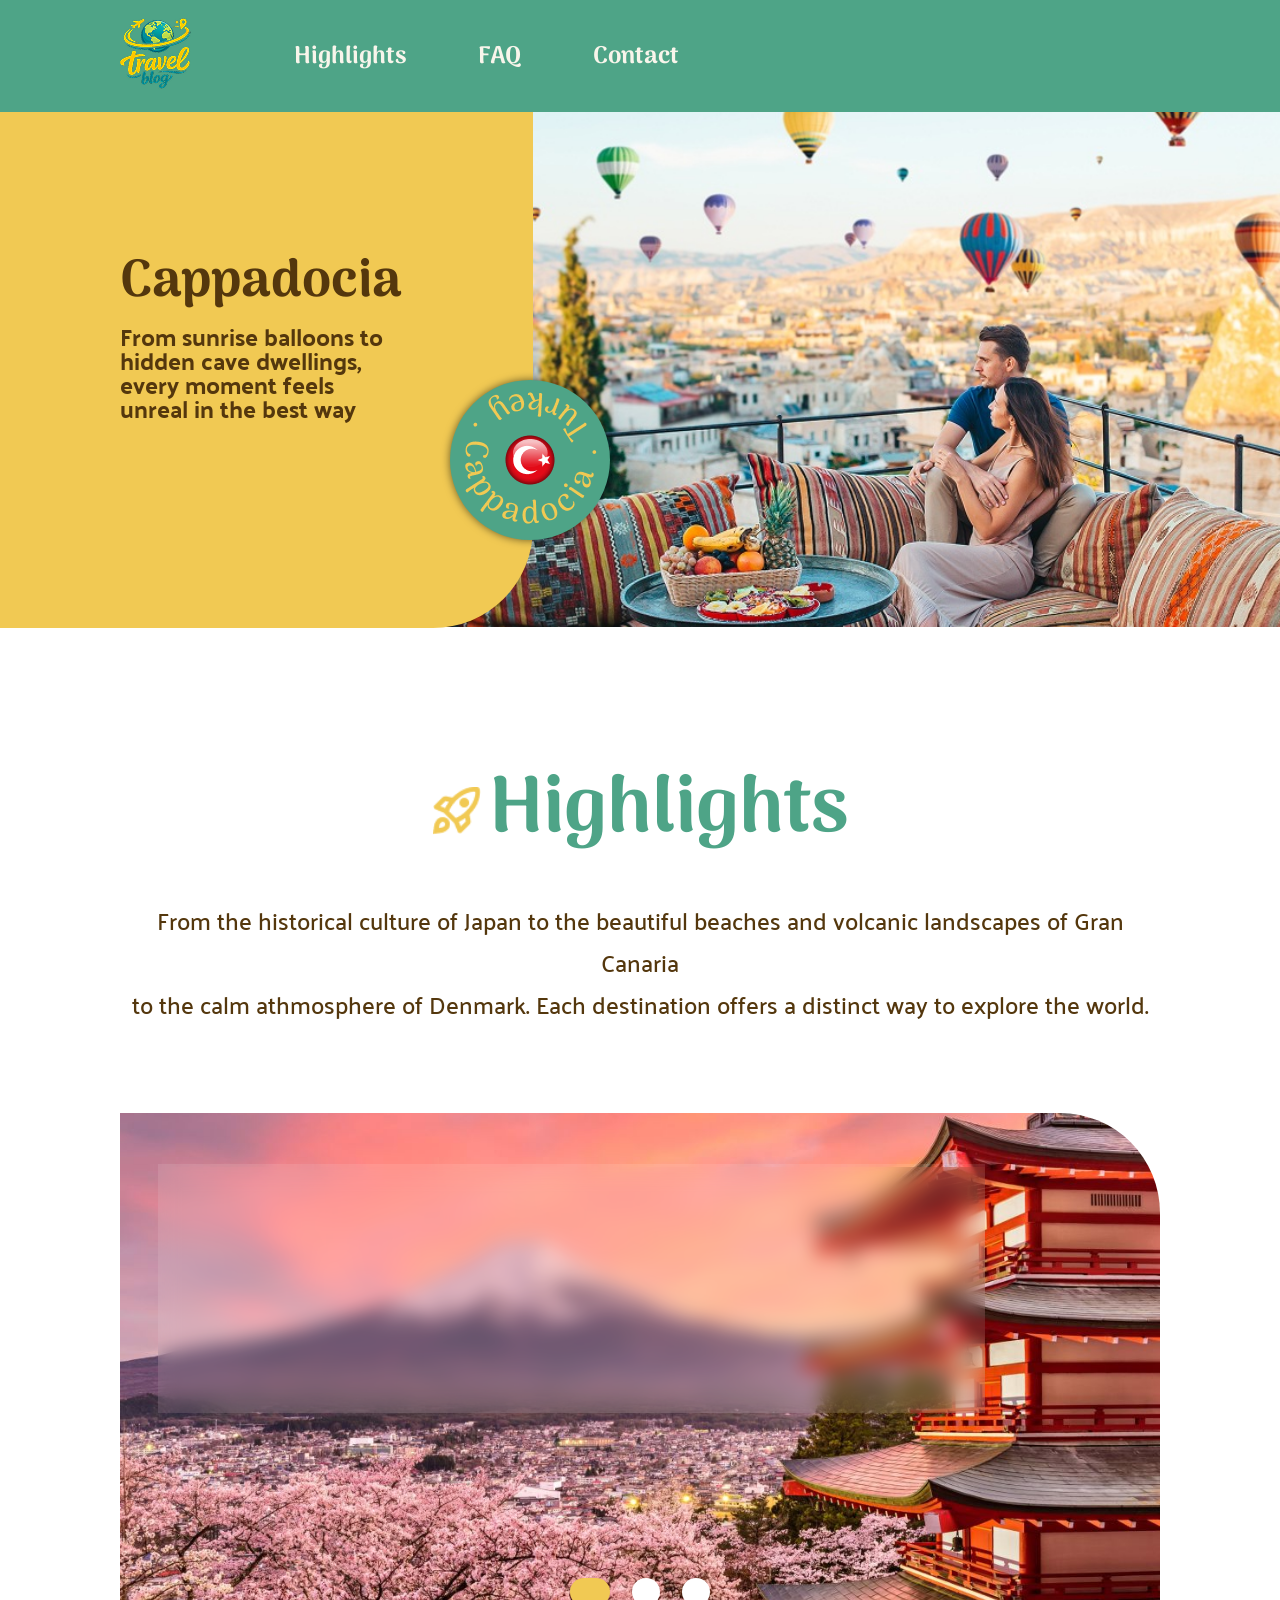
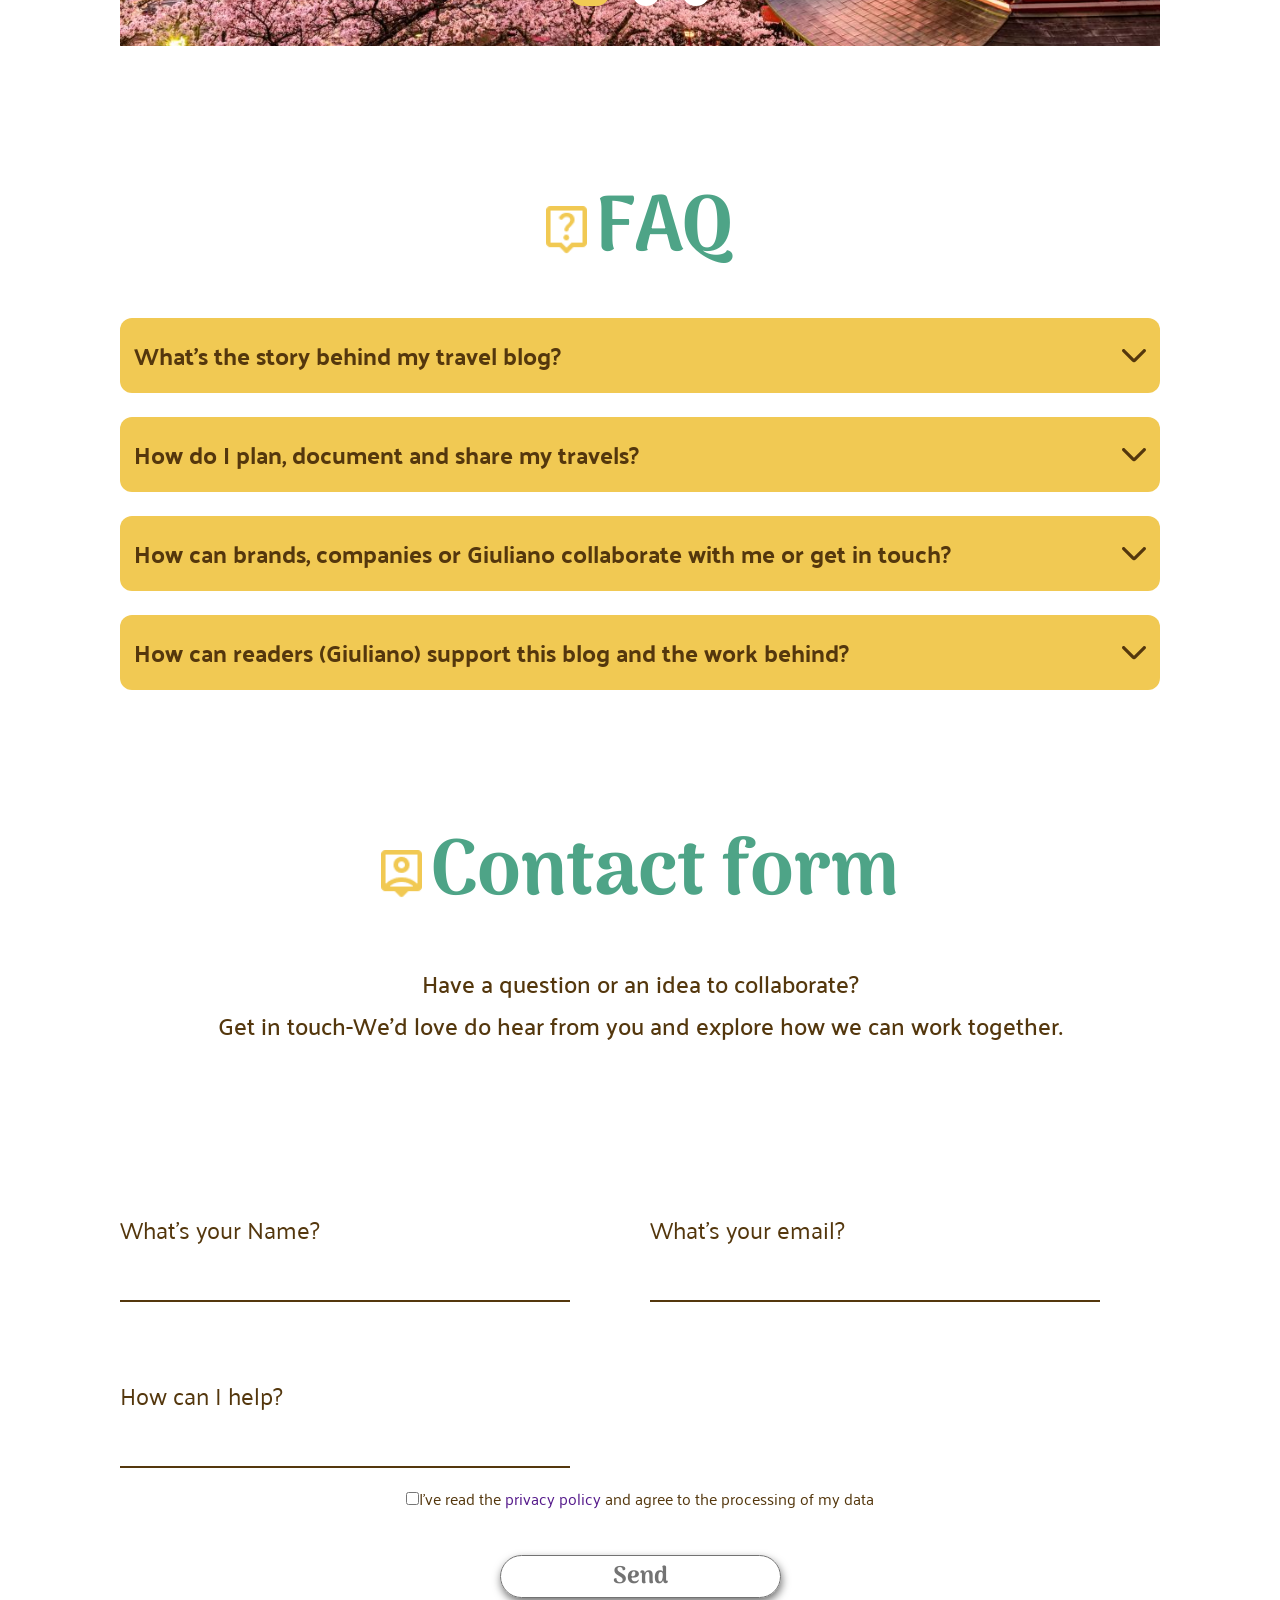
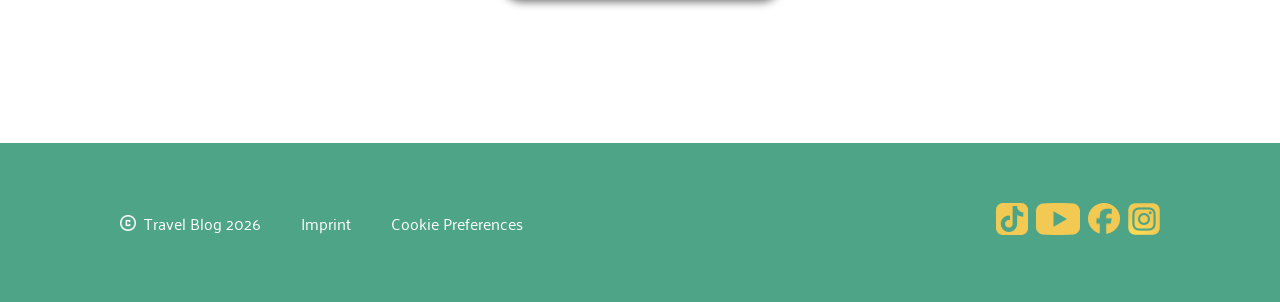
==== index.html @ ed8a59bb "own page litte fixes" ====
<!DOCTYPE html>
<html lang="en">

<head>
    <meta charset="UTF-8">
    <meta name="viewport" content="width=device-width, initial-scale=1.0">
    <title>TRAVEL BLOG</title>
    <link rel="icon" type="image/x-icon" href="./assets/icons/travel-icon.png" alt="travel blog icon">
    <link rel="stylesheet" href="style.css">
</head>

<body id="blog">
    <header>
        <div class="landing-section">
            <div class="header-section">
                <div class="header-icon">
                    <a href="./index.html" alt="link for the to the frontpage"><img src="assets/icons/travel-icon.png"
                            alt="travel blog icon"></a>
                </div>
                <div class="header-information">
                    <div class="header-text">
                        <a class="header-one" href="#highlight">Highlights</a>
                        <a class="header-two" href="#faq">FAQ</a>
                        <a class="header-three" href="#contact">Contact</a>
                    </div>
                </div>
            </div>
        </div>
    </header>

    <section class="parent-cappadocia">
        <div class="sliding-entry entry-after-animation">
        </div>
        <div>
            <div class="image-boarder">
                <img class="image-header" src="./assets/images/header-photo.jpg"
                    alt="couple in Cappodocia with balloons in the sky">
            </div>
            <div class="cappadocia-box visible-after-animation">
                <h2 class="headline-cappadocia">Cappadocia</h2>
                <div class="cappadocia-text visible-after-animation">
                    <p>From sunrise balloons to hidden cave dwellings, every moment feels unreal in
                        the best way
                    </p>

                </div>
                <div class="background-flag flag-after-animation">
                    <div class="flag visible-after-animation">
                        <img src="./assets/icons/Flag_orb_Turkey 2.png">
                        <div class="flagtext visible-after-animation">
                            <img src="./assets/icons/Cappadocia . Turkey ..png">
                        </div>
                    </div>
                </div>
            </div>
        </div>


        </div>
    </section>





    <main id="highlight">
        <div class="highlight-section">
            <div class="highlight-header">
                <img src="assets/icons/rocket.png" alt="rocket-icon">
                <h2>Highlights</h2>
            </div>

            <div class="hightlight-text">
                From the historical culture of Japan to the beautiful beaches and volcanic landscapes
                of Gran Canaria <br> to the calm athmosphere of Denmark. Each destination offers a distinct
                way to explore the world.
            </div>
        </div>
        <div class="slider">
            <section class="slider_a">
                <input type="radio" name="slider" value="one" checked>
                <input type="radio" name="slider" value="two">
                <input type="radio" name="slider" value="three">

                <div class="slider_a_wrapper">
                    <a href="./japan.html">
                        <img class="element_one" src="assets/images/japan-fuji.jpg" alt="">
                        <span class="slider-text">
                            <h3>Japan: <br> Culture, Architecture, Nature, Food</h3>
                            <p>The land of the rising sun. Visit old cities like Kyoto, experience <br>
                                the beautiful nature of Hokkaido, enjoy the tasty food and rest at <br>
                                some islands with breathtaking beaches.</p>
                        </span>
                    </a>
                    <a href="./canaria.html">
                        <img class="element_two" src="./assets/images/canaria-landscape.jpg" alt="">
                        <span class="slider-text">
                            <h3>Gran Canaria: <br> Beaches, Volcanic Landspaces, Nature, Sun</h3>
                            <p>The island of eternal spring. Explore the golden dunes of Maspalomas, discover <br>
                                the dramatic volcanic landscapes of the interior, enjoy the mild year round <br>
                                climate and relax on stunning beaches with crystal clear water</p>
                        </span>
                    </a>
                    <a href="./denmark.html">
                        <img class="element_three" src="assets/images/japan-kyoto.jpg" alt="">
                        <span class="slider-text">
                            <h3>Denmark: <br> Calm, Design, Coastline, History</h3>
                            <p>Scandinavia's relaxed atmosphere. Stroll through the colorful streets of Copenhagen, <br>
                                discover charming castles and fishing villages, enjoy the vast coastline with gentle
                                dunes <br>
                                and let yourself be captivated by Scandinavian design and the "hygge" way of life.</p>
                        </span>
                    </a>
                </div>
            </section>
        </div>

    </main>


    <main id="faq">
        <div class="faq-section">
            <div class="faq-header"><img src="assets/icons/questionmark.png" alt="question mark icon">
                <h2>FAQ</h2>
            </div>
            <div class="faq-text">
                <input type="checkbox" id="faq-one">
                <label for="faq-one" class="faq-question">
                    <p>What's the story behind my travel blog?</p>
                    <img src="assets/icons/arrow_forward_ios.svg" alt="arrow down" width="24" height="24">
                </label>
                <div class="faq-hidden">
                    <p>My travel blog was born from a passion for discovering new places, cultures, and experiences
                        around the world. From the vibrant streets of Tokyo and Osaka to breathtaking natural
                        landscapes, every journey has a story worth sharing. I created this blog to capture those
                        moments, inspire others to explore, and show what makes each destination unique. Come along on
                        my adventures and discover the world through my eyes.</p>
                </div>
            </div>
            <div class="faq-text">
                <input type="checkbox" id="faq-two">
                <label for="faq-two" class="faq-question">
                    <p>How do I plan, document and share my travels?</p>
                    <img src="assets/icons/arrow_forward_ios.svg" alt="arrow down" width="24" height="24">
                </label>
                <div class="faq-hidden">
                    <p>I plan my travels by researching destinations, discovering unique places, and creating a flexible
                        itinerary that leaves room for spontaneous adventures. Along the way, I document my experiences
                        through photos, videos, and personal stories that capture the atmosphere of each place. I focus
                        on the moments that make each journey special, from local culture and food to unforgettable
                        adventures. I then share these experiences on my blog to inspire others and help them plan their
                        own travels.</p>
                </div>
            </div>
            <div class="faq-text">
                <input type="checkbox" id="faq-three">
                <label for="faq-three" class="faq-question">
                    <p>How can brands, companies or Giuliano collaborate with me or get in touch?</p>
                    <img src="assets/icons/arrow_forward_ios.svg" alt="arrow down" width="24" height="24">
                </label>
                <div class="faq-hidden">
                    <p>Brands and companies can get in touch with me for collaborations, travel projects, content
                        creation, or other creative opportunities. I’m always open to working with people and businesses
                        that share my passion for travel and discovering new places. Whether it’s a partnership,
                        destination feature, or creative project, I’m happy to explore new ideas together. And of
                        course, Giuliano is always welcome to reach out too!</p>
                </div>
            </div>
            <div class="faq-text">
                <input type="checkbox" id="faq-four">
                <label for="faq-four" class="faq-question">
                    <p>How can readers (Giuliano) support this blog and the work behind?</p>
                    <img src="assets/icons/arrow_forward_ios.svg" alt="arrow down" width="24" height="24">
                </label>
                <div class="faq-hidden">
                    <p>Readers can support the blog simply by following my journeys, sharing my stories, and spreading
                        the word to others who love to travel. Every visit, comment, and interaction helps motivate me
                        to keep exploring and creating new content. If you enjoy what I share, you can also support me
                        by recommending the blog to friends and family. And Giuliano can support the blog by liking it —
                        preferably for the content, not the spelling!</p>
                </div>
            </div>
        </div>
    </main>


    <main class="contact-form" id="contact">
        <div class="highlight-section">
            <div class="highlight-header">
                <img src="assets/icons/person.png" alt="person-icon">
                <h2>Contact form</h2>
            </div>

            <div class="hightlight-text">
                Have a question or an idea to collaborate? <br> Get in touch-We'd love do hear from you and explore how
                we can work together.
            </div>

        </div>
        <div class="contacts">
            <form action="/action_page.php">
                <box class="question-box">
                    <div class="question-first">
                        <div>
                            <p class="contact-question" for="fname">What's your Name?</p>
                            <input class="writing" id="subject" name="subject" placeholder="">
                            </input>
                        </div>
                        <div>
                            <p class="contact-question" for="email">What's your email?</p>
                            <input class="writing" id="subject" name="subject" placeholder="">
                            </input>
                        </div>
                    </div>

                    <div>
                        <p class="contact-question" for="question">How can I help?</p>
                        <input class="writing2" id="subject" name="subject" placeholder="">
                        </input>
                    </div>

                    <div class="privacy">
                        <input type="checkbox">
                        <span class="checkmark"></span>
                        <p>I've read the <a href=""> privacy policy </a> and agree to the processing of my
                            data</p>
                    </div>
                </box>

                <div class="privacy">
                    <input class="send" type="send" disabled="Send" value="Send">
                </div>
            </form>
        </div>
    </main>

    <footer class="footer">
        <div class="footer-container">
            <div class="footer-left">
                <div class="copyright">
                    <img src="./assets/icons/copyright.png" alt="Copyright">
                    <p>Travel Blog 2026</p>
                </div>

                <div>
                    <a href="#">Imprint</a>
                    <a href="#">Cookie Preferences</a>
                </div>
            </div>

            <div class="footer-right">
                <a href="https://www.tiktok.com/" target="_blank">
                    <img src="./assets/icons/tiktok.png" alt="TikTok">
                </a>
                <a href="https://www.youtube.com/" target="_blank">
                    <img src="./assets/icons/youtube.png" alt="Youtube">
                </a>

                <a href="https://www.facebook.com/" target="_blank">
                    <img src="./assets/icons/facebook.png" alt="Facebook">
                </a>
                <a href="https://www.instagram.com/" target="_blank">
                    <img src="./assets/icons/instagram.png" alt="Instagram">
                </a>

            </div>
        </div>
    </footer>
</body>

<div class="phone-footer">
    <div class="phone-footer-img">
        <a href="./japan.html"><img src="assets/icons/home-green.png" alt="home icon"></a>
        <img src="assets/icons/rocket-green.png" alt="rocket icon">
        <img src="assets/icons/help-green.png" alt="help icon">
        <img src="assets/icons/person-green.png" alt="person icon">
    </div>
</div>

</html>
---- style.css ----
@font-face {
    font-display: swap;
    /* Check https://developer.mozilla.org/en-US/docs/Web/CSS/@font-face/font-display for other options. */
    font-family: 'Arima';
    font-style: normal;
    font-weight: 700;
    src: url('./assets/fonts/arima-v7-latin-700.woff2') format('woff2');
    /* Chrome 36+, Opera 23+, Firefox 39+, Safari 12+, iOS 10+ */
}

@font-face {
    font-display: swap;
    /* Check https://developer.mozilla.org/en-US/docs/Web/CSS/@font-face/font-display for other options. */
    font-family: 'Palanquin';
    font-style: normal;
    font-weight: 500;
    src: url('./assets/fonts/palanquin-v17-latin-500.woff2') format('woff2');
    /* Chrome 36+, Opera 23+, Firefox 39+, Safari 12+, iOS 10+ */
}

@font-face {
    font-display: swap;
    /* Check https://developer.mozilla.org/en-US/docs/Web/CSS/@font-face/font-display for other options. */
    font-family: 'Palanquin Dark';
    font-style: normal;
    font-weight: 600;
    src: url('./assets/fonts/palanquin-dark-v17-latin-600.woff2') format('woff2');
    /* Chrome 36+, Opera 23+, Firefox 39+, Safari 12+, iOS 10+ */
}

/* palanquin-700 - latin */
@font-face {
    font-display: swap;
    /* Check https://developer.mozilla.org/en-US/docs/Web/CSS/@font-face/font-display for other options. */
    font-family: 'Palanquin';
    font-style: normal;
    font-weight: 700;
    src: url('./assets/fonts/palanquin-v17-latin-700.woff2') format('woff2');
    /* Chrome 36+, Opera 23+, Firefox 39+, Safari 12+, iOS 10+ */
}

/* palanquin-regular - latin */
@font-face {
    font-display: swap;
    /* Check https://developer.mozilla.org/en-US/docs/Web/CSS/@font-face/font-display for other options. */
    font-family: 'Palanquin';
    font-style: normal;
    font-weight: 400;
    src: url('./assets/fonts/palanquin-v17-latin-regular.woff2') format('woff2');
    /* Chrome 36+, Opera 23+, Firefox 39+, Safari 12+, iOS 10+ */
}

* {
    margin: 0;
    box-sizing: border-box;
    scroll-behavior: smooth;
    text-decoration: none;
}

html {
    font-size: 16px;
}

.header-section {
    height: 112px;
    padding-left: 120px;
    padding-right: 120px;
    display: flex;
    align-items: center;
    background-color: #4EA487;
    gap: 102px;
}

.header-icon {
    width: 72px;
}

.header-text {
    display: flex;
    gap: 72px
}

.header-text>a {
    color: #F8F5EB;
    font-size: 1.5rem;
    font-family: 'Arima';
    font-style: normal;
    font-weight: 700;
    position: relative;
}

.header-one::after {
    content: url(assets/icons/higlight-underline.png);
    position: absolute;
    bottom: -11px;
    left: 52%;
    transform: translateX(-50%);
    opacity: 0;
    transition: opacity 0.3s ease
}

.header-text .header-one:hover::after {
    opacity: 1;
}

.header-two::after {
    content: url(assets/icons/faq-underline.png);
    position: absolute;
    bottom: -8px;
    left: 54%;
    transform: translateX(-50%);
    opacity: 0;
    transition: opacity 0.3s ease
}

.header-two:hover::after {
    opacity: 1;
}

.header-three::after {
    content: url(assets/icons/contact-underline.png);
    position: absolute;
    bottom: -8px;
    left: 48%;
    transform: translateX(-50%);
    opacity: 0;
    transition: opacity 0.3s ease;
}

.header-three:hover::after {
    opacity: 1;
}

.header-text a:visited {
    color: #F1C953;
}

.parent-cappadocia {
    background-color: #F1C953;
    display: flex;
    width: 100%;
    height: 515px;


}

.image-boarder {
    width: 1440px;
    height: 515px;
    border-bottom-right-radius: 100px;
    z-index: 1;
    overflow: hidden;
}

.image-boarder img {
    width: 100%;
    height: 100%;
    object-fit: cover;
    transform: scale(1);
    animation: header-zoom 5s ease-out forwards;
    animation-delay: 2.5s;
}

@keyframes header-zoom {
    0% {
        transform: scale(1)
    }

    100% {
        transform: scale(1.15)
    }
}

.slide-cappadocia {
    max-width: 1440px;
    position: absolute;
}


.cappadocia-box {
    display: flex;
    flex-direction: column;
    padding-top: 120px;
    padding-left: 120px;
    width: 400px;
    height: 900px;
    z-index: 4;
    opacity: 0;
}

.cappadocia-box {
    position: absolute;
    animation-name: cappadocia-animation;
    animation-duration: 4s;
    animation-delay: 0s;
}

@keyframes cappadocia-animation {
    0% {
        opacity: 0;
    }

    100% {
        opacity: 1;
    }

    0% {
        left: 570px;
        top: 500px;
    }

    50% {
        left: 570px;
        top: 120px;
    }

    100% {
        left: 0px;
        top: 120px;
    }
}

.background-flag {
    Display: flex;
    justify-content: center;
    height: 160px;
    width: 160px;
    background-color: #4EA487;
    border-radius: 50%;
    box-shadow: 0px 0px 8px #0000008e;
    z-index: 3;
}

.background-flag {
    position: absolute;
    animation-name: background-flag;
    animation-duration: 7s;
    animation-delay: 0s;
}

.flag {
    display: flex;
    align-items: center;
    justify-content: center;
}

.flagtext {
    position: absolute;
    animation: rotation 8s linear infinite forwards;
}

@keyframes background-flag {
    0% {
        opacity: 0;
    }

    40% {
        opacity: 0;
    }

    50% {
        opacity: 0;
    }

    60% {
        opacity: 0;
    }



    100% {
        opacity: 1;
    }

    0% {
        left: 450px;
        top: 700px;
    }

    60% {
        left: 450px;
        top: 700px;
    }

    100% {
        left: 450px;
        top: 260px;
    }
}

@keyframes rotation {
    from {
        transform: rotate(0deg);
    }

    to {
        transform: rotate(360deg);
    }
}

.visible-after-animation {
    animation-fill-mode: forwards;
}

.flag-after-animation {
    animation-fill-mode: forwards;
}

.headline-cappadocia {
    width: 100%;
    font-family: 'Arima';
    font-size: 3.25rem;
    font-style: normal;
    font-weight: 700;
    color: #54370D;

}

.cappadocia-text {
    font-family: 'Palanquin';
    width: 100%;
    line-height: 100%;
    font-size: 1.5rem;
    font-style: normal;
    font-weight: 700;
    color: #54370D;
    animation-delay: 2.5s;
    opacity: 0;
}

.cappadocia-text {
    animation-name: cappadocia-fade;
    animation-duration: 1s;
    animation-delay: 2s;
}

@keyframes cappadocia-fade {
    0% {
        opacity: 0;
    }

    100% {
        opacity: 1;
    }

    0% {
        left: 570px;
        top: 500px;
    }

    50% {
        left: 570px;
        top: 120px;
    }

    100% {
        left: 0px;
        top: 120px;
    }
}

.sliding-entry {
    display: flex;
    flex-direction: column;
    position: absolute;
    height: 516px;
    width: 533px;
    border-bottom-right-radius: 100px;
    background-color: #F1C953;
    animation-name: entry-animation;
    animation-duration: 8s;
    animation-delay: 2s;
    z-index: 2;
}

.entry-after-animation {
    animation-fill-mode: forwards;
}

.highlight-section {
    display: flex;
    justify-content: center;
    padding-left: 120px;
    padding-right: 120px;
    flex-direction: column;
    gap: 24px;
    padding-top: 120px;
}

.highlight-header {
    display: flex;
    align-items: center;
    justify-content: center;
    gap: 8px;
    font-size: 3.25rem;
}

.highlight-header>img {
    height: 48px;
}

.highlight-header>h2 {
    font-family: 'Arima';
    font-style: normal;
    font-weight: 700;
    color: #4EA487;
}

.hightlight-text {
    text-align: center;
    font-family: 'Palanquin';
    font-style: normal;
    font-weight: 500;
    color: #54370D;
    font-size: 1.5rem;
    padding-bottom: 88px;
}

.slider {
    display: flex;
    justify-content: center;
    padding-left: 120px;
    padding-right: 120px;
}

.slider_a {
    position: relative;
    width: 100%;
    height: 533px;
    display: flex;
    justify-content: center;
    align-items: flex-end;
    overflow: hidden;
    gap: 22px;
    border-top-right-radius: 100px;
}


.slider_a input {
    z-index: 2;
    position: relative;
    bottom: 40px;
}

.slider_a input[type="radio"] {
    appearance: none;
    width: 28px;
    height: 28px;
    border-radius: 50%;
    background: #fff;
    cursor: pointer;
}

.slider_a input[type="radio"]:checked {
    background: #F1C953;
    border-color: #F1C953;
    width: 40px;
    height: 28px;
    border-radius: 20px;
}

.slider_a_wrapper {
    z-index: 1;
    width: 300%;
    height: 100%;
    position: absolute;
    display: flex;
    transition: all 0.5s ease-in-out;
}

.slider_a_wrapper>a {
    display: block;
    width: calc(100% / 3);
    height: 100%;
    position: relative;
}

.slider_a_wrapper>a>img {
    width: 100%;
    height: 100%;
    object-fit: cover;
}

.slider_a input[value="one"]:checked~.slider_a_wrapper {
    transform: translate(calc(100%/3));
}

.slider_a input[value="two"]:checked~.slider_a_wrapper {
    transform: translate(0);
}

.slider_a input[value="three"]:checked~.slider_a_wrapper {
    transform: translate(calc(-100%/3));
}

.slider-text {
    background: #FFFFFF1A;
    backdrop-filter: blur(10px);
    position: absolute;
    top: 54px;
    left: 38px;
    border-left: 1px solid #fff;
    border-right: 1px solid #fff;

}

.slider-text>h3 {
    font-size: 3rem;
    line-height: 1.1;
    color: #fff;
    padding-top: 16px;
    padding-left: 24px;
    padding-right: 24px;
    font-family: 'Palanquin Dark';
    font-style: normal;
    font-weight: 600;
}

.slider-text>p {
    font-size: 1.75rem;
    line-height: 1.1;
    color: #fff;
    padding-left: 24px;
    padding-right: 24px;
    padding-top: 16px;
    padding-bottom: 16px;
    font-family: 'Palanquin';
    font-style: normal;
    font-weight: 400;
}

.faq-section {
    display: flex;
    justify-content: center;
    padding-left: 120px;
    padding-right: 120px;
    flex-direction: column;
    gap: 24px;
    padding-top: 120px;
    width: 100%;
}

.faq-header {
    display: flex;
    align-items: center;
    justify-content: center;
    gap: 8px;
    font-size: 3.25rem;
}

.faq-header>img {
    height: 48px;
}

.faq-header>h2 {
    font-family: 'Arima';
    font-style: normal;
    font-weight: 700;
    color: #4EA487;
}

.faq-text {
    padding: 16px 14px;
    color: #54370D;
    font-size: 1.5rem;
    font-family: 'Palanquin';
    font-style: normal;
    font-weight: 700;
    background-color: #F1C953;
    border-radius: 12px;
}

.faq-question {
    display: flex;
    justify-content: space-between;
    align-items: center;
    width: 100%;
    color: #54370D;
}

.faq-question img {
    transition: transform 0.3s ease;
}

.faq-text input[type="checkbox"] {
    display: none;
}

.faq-text input:checked+label img {
    transform: rotate(180deg);
    transition: transform 0.3s ease;
}

.faq-hidden {
    max-height: 0;
    overflow: hidden;
    transition: max-height 0.4s ease;
    background-color: #fff;
    border-radius: 8px;
    font-family: 'Palanquin';
    font-style: normal;
    font-weight: 500;
    font-size: 1rem;
}

.faq-hidden p {
    padding: 4px 10px;
}

.faq-text input:checked~.faq-hidden {
    max-height: 400px;
}

.question-box {
    max-width: 1440px;
    padding-left: 120px;
    padding-right: 120px;
    margin: auto;
}

.contact-question {
    display: flex;
    align-items: center;
    justify-content: left;
    font-family: 'Palanquin';
    font-size: 1.5rem;
    color: #54370D;
    padding-top: 56px;
    width: 530px;
}

.writing {

    width: 450px;
    padding: 1px;
    border: 2px #54370D;
    border-bottom-style: solid;
    box-sizing: border-box;
    margin-top: 6px;
    margin-bottom: 16px;
    resize: vertical;
    font-family: "Palanquin";
    font-size: 1.5rem;
    color: #4EA487;
    max-width: 530px;

}

.writing2 {

    width: 450px;
    padding: 1px;
    border: 2px #54370D;
    border-bottom-style: solid;
    box-sizing: border-box;
    margin-top: 6px;
    margin-bottom: 16px;
    resize: vertical;
    font-family: "Palanquin";
    font-size: 1.5rem;
    color: #4EA487;
    max-width: 1100px;

}

.question-first {
    display: flex;
    align-items: center;
    justify-content: space-between;
    width: 100%;

}

.privacy {
    display: flex;
    align-items: center;
    justify-content: center;
    font-family: "Palanquin";
    color: #54370D;
    padding-bottom: 25px;
}

.send {
    display: flex;
    align-items: center;
    justify-content: center;
    background-color: #04aa6d00;
    color: #737373;
    display: inline-block;
    padding: 1px;
    text-align: center;
    font-family: "Arima";
    font-style: bold;
    font-size: 1.5rem;
    border: 1px;
    border-style: solid;
    border-radius: 40px;
    border-color: #737373;
    cursor: pointer;
    box-shadow: 1px 4px 8px #737373;
    transition: background-color 0.75s;
}

.send:hover {
    background-color: #4EA487;
    color: #F1C953;
    text-shadow: 2px 4px 8px #0000008e;
    box-shadow: 1px 4px 8px #737373;
}

.contacts {
    display: flex;
    flex-direction: column;
    width: 100%;
    border-radius: 5px;
    padding: 0px 120px 120px 120px;
}

.footer {
    background-color: #4EA487;
    padding: 60px 0px;
    margin-top: auto;
    font-family: 'Palanquin';
    font-weight: 400;
}

.footer-container {
    width: 100%;
    padding-left: 120px;
    padding-right: 120px;
    display: flex;
    justify-content: space-between;
    align-items: center;
}

.footer p {
    color: #FFFFFF;
}

.footer a {
    color: #FFFFFF;
    font-family: 'Palanquin';
    font-weight: 400;

}

.footer-left {
    display: flex;
    align-items: center;
    gap: 40px;
}

.copyright {
    display: flex;
    align-items: center;
    gap: 8px;
}

.copyright img {
    width: 16px;
    height: 16px;
}

.copyright p {
    margin: 0;

}

.footer-left p {
    margin: 0;

}

.footer-left>div:last-child {
    display: flex;
    gap: 40px;
}

.footer-right {
    display: flex;
    align-items: center;
    gap: 8px;
}

.footer-right img {
    width: 32px;
    height: 32px;
}

.footer-right img[alt="Youtube"] {
    width: 44px;
}

.phone-footer {
    background-color: #F1C953;
    display: flex;
    justify-content: center;
    height: 88px;
    width: 100%;
    display: none;
}

.phone-footer-img {
    display: flex;
    align-items: center;
    justify-content: center;
    justify-content: space-evenly;
    width: 100%;
}

.phone-footer-img img {
    height: 40px;
    width: 40px;
}


@media screen and (min-width: 320px) and (max-width:767px) {

    .phone-footer {
        display: flex;
        position: fixed;
        left: 0;
        bottom: 0;
        z-index: 1000;
        height: 88px;
    }
}
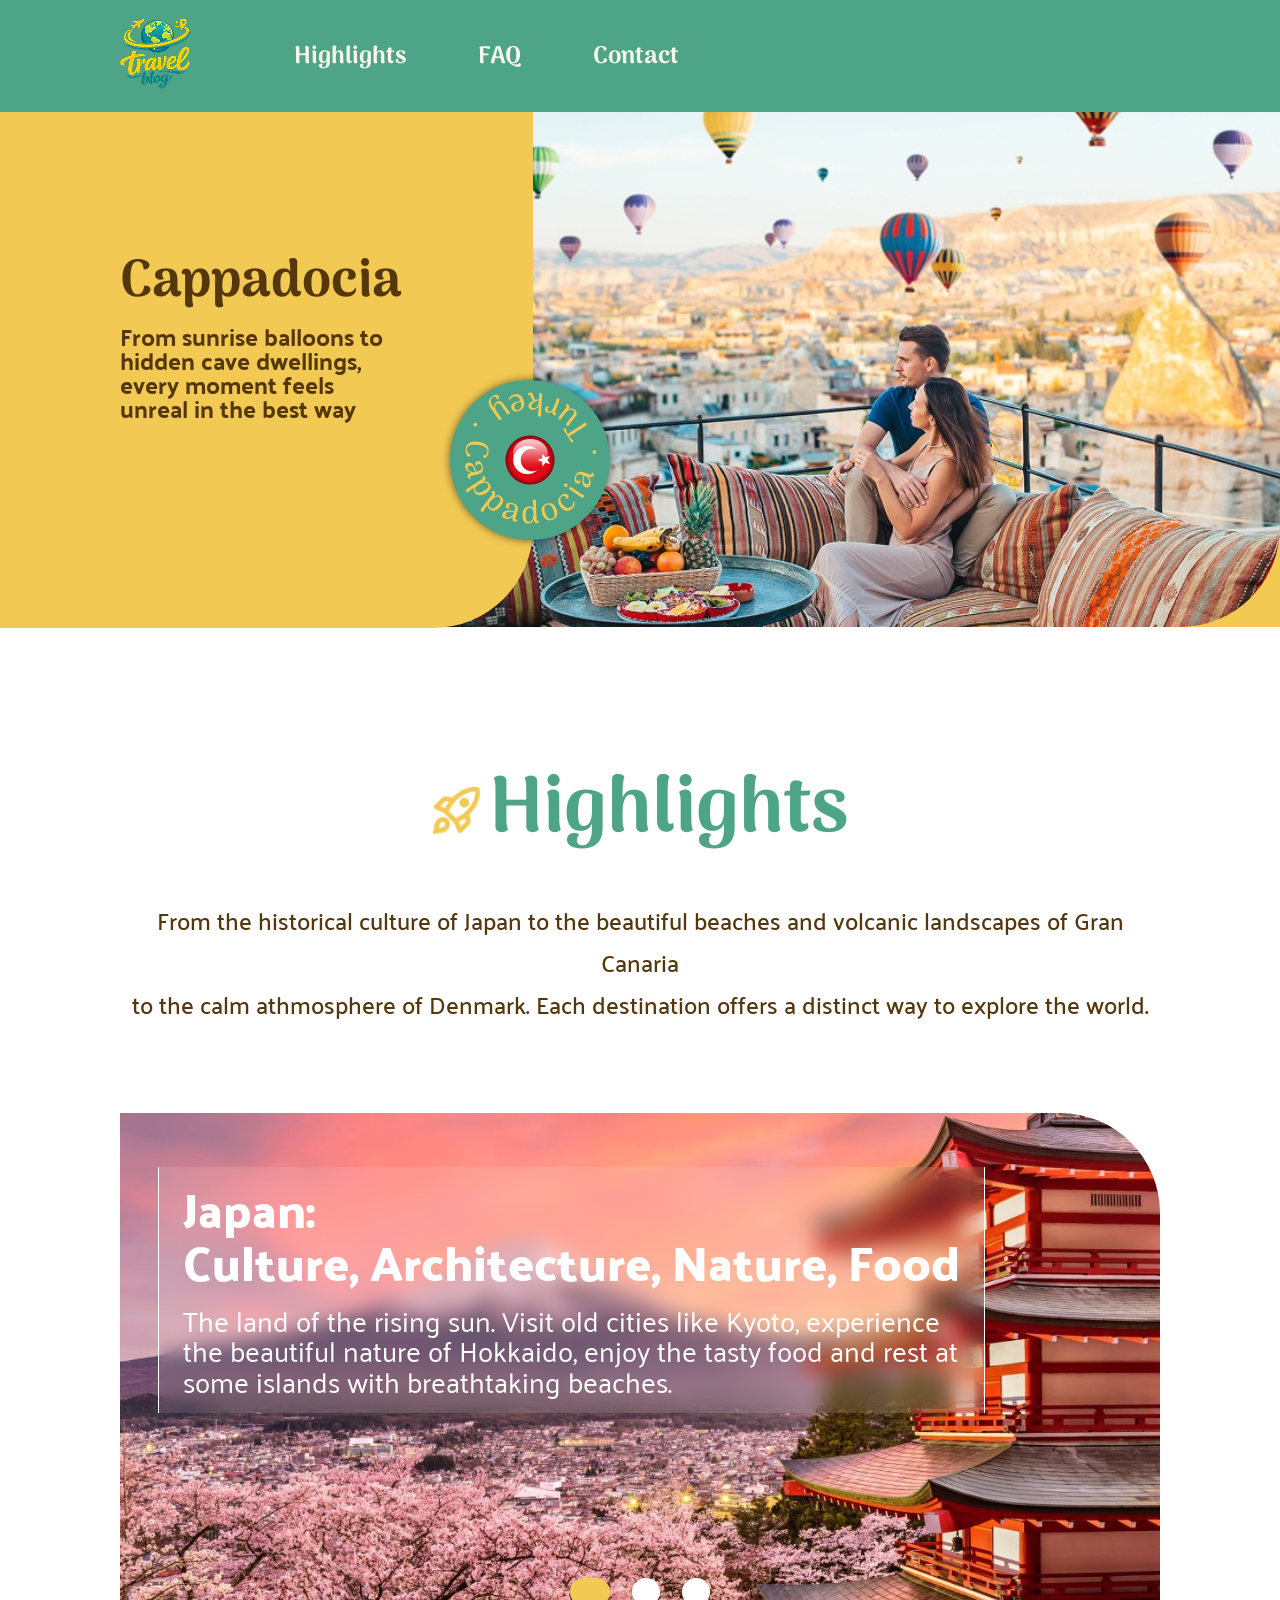
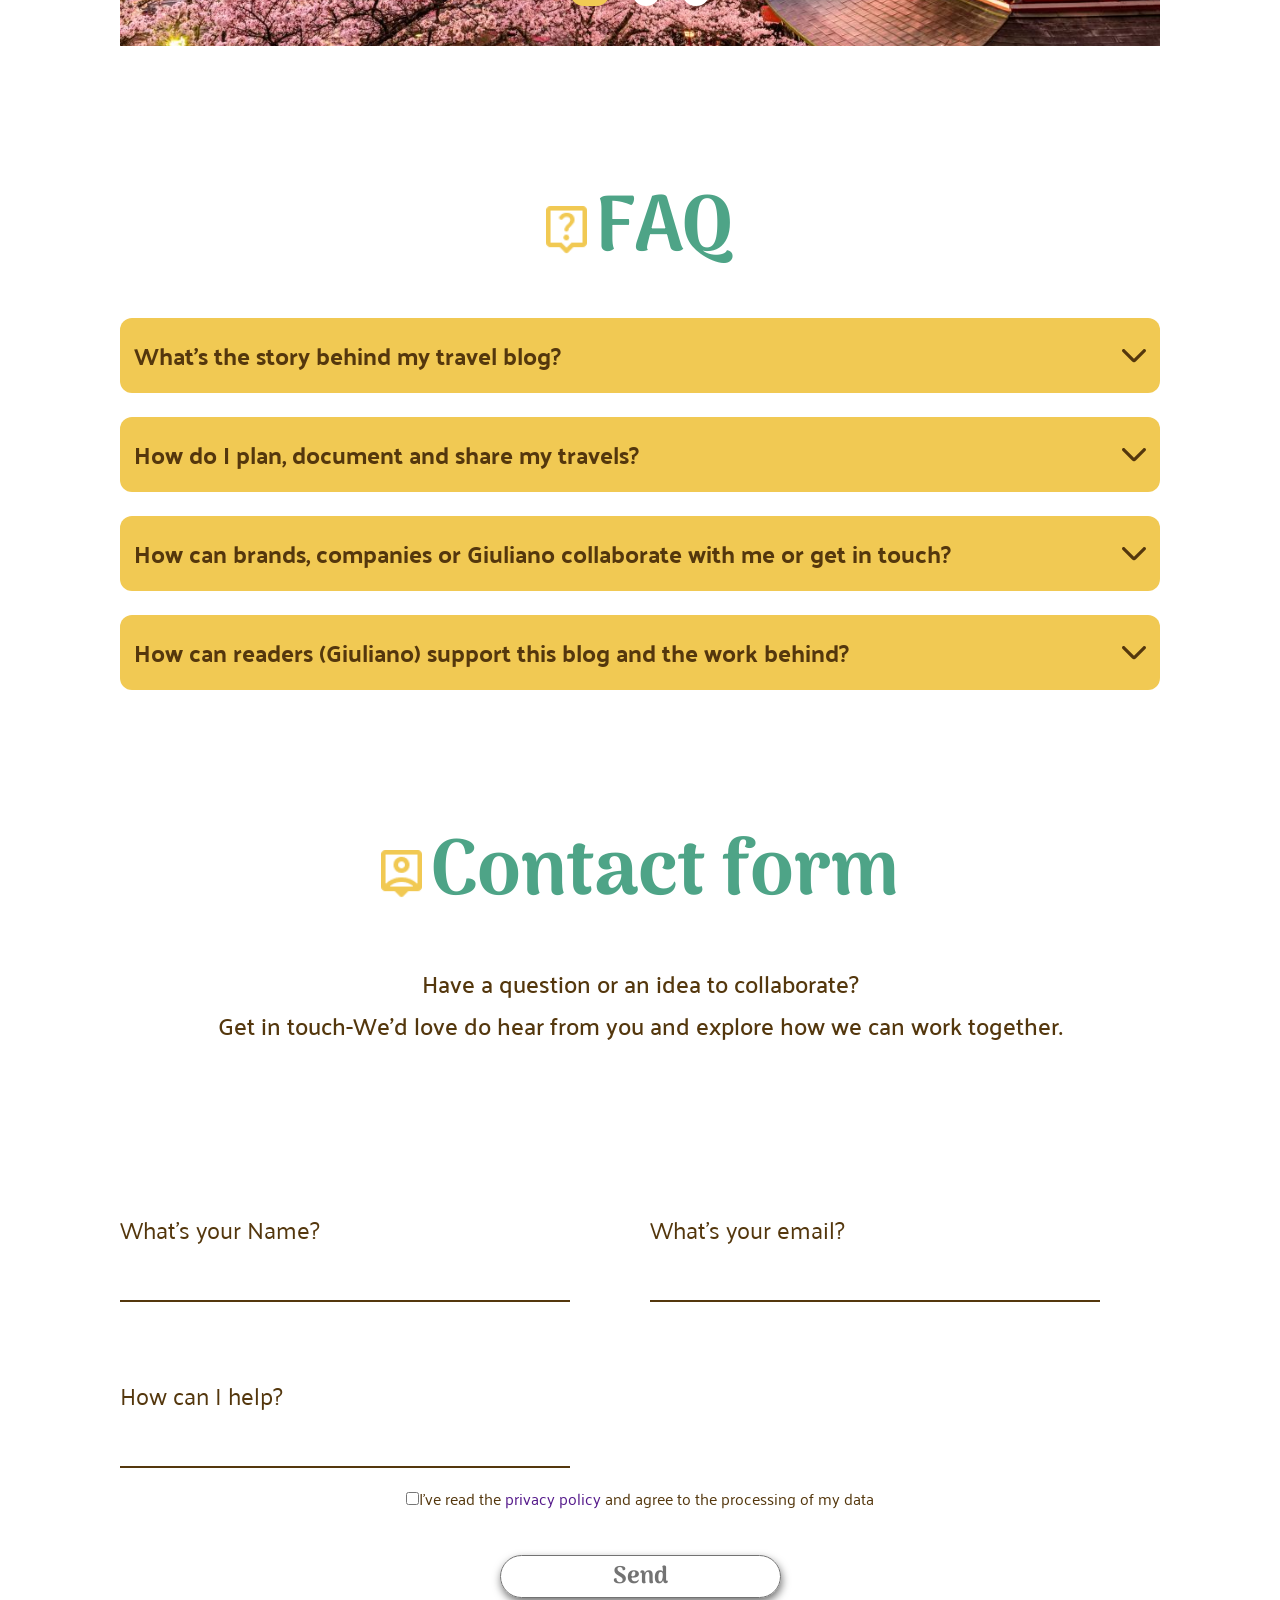
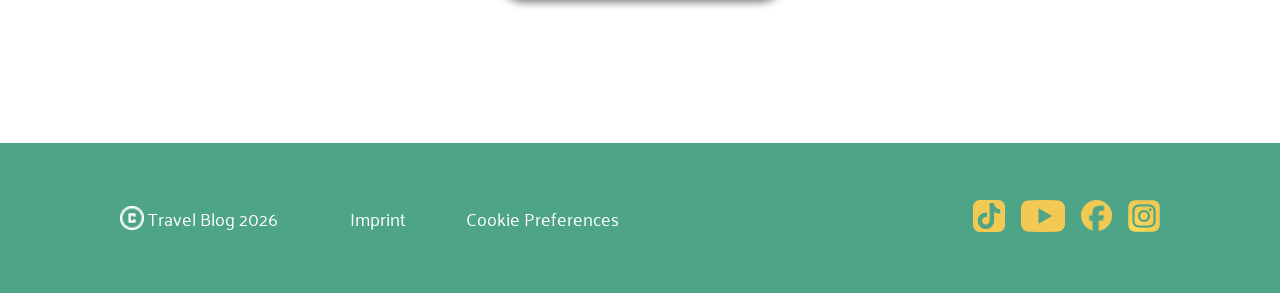
==== commit d1911f3c: "footer changed+responsive mobile" ====
--- a/index.html
+++ b/index.html
@@ -29,6 +29,8 @@
     </header>
 
     <section class="parent-cappadocia">
+        <div>
+        </div>
         <div class="sliding-entry entry-after-animation">
         </div>
         <div>
@@ -42,7 +44,6 @@
                     <p>From sunrise balloons to hidden cave dwellings, every moment feels unreal in
                         the best way
                     </p>
-
                 </div>
                 <div class="background-flag flag-after-animation">
                     <div class="flag visible-after-animation">
@@ -234,35 +235,27 @@
         </div>
     </main>
 
-    <footer class="footer">
-        <div class="footer-container">
+    <footer id="about-level" class="footer">
+        <div class="footer-information">
             <div class="footer-left">
                 <div class="copyright">
-                    <img src="./assets/icons/copyright.png" alt="Copyright">
+                    <img src="assets/icons/copyright.png" alt="copyright icon">
                     <p>Travel Blog 2026</p>
                 </div>
-
-                <div>
-                    <a href="#">Imprint</a>
-                    <a href="#">Cookie Preferences</a>
-                </div>
-            </div>
-
-            <div class="footer-right">
-                <a href="https://www.tiktok.com/" target="_blank">
-                    <img src="./assets/icons/tiktok.png" alt="TikTok">
-                </a>
-                <a href="https://www.youtube.com/" target="_blank">
-                    <img src="./assets/icons/youtube.png" alt="Youtube">
-                </a>
-
-                <a href="https://www.facebook.com/" target="_blank">
-                    <img src="./assets/icons/facebook.png" alt="Facebook">
-                </a>
-                <a href="https://www.instagram.com/" target="_blank">
-                    <img src="./assets/icons/instagram.png" alt="Instagram">
-                </a>
-
+                <div class="footer-text">
+                    <a href="">Imprint</a>
+                    <a href="">Cookie Preferences</a>
+                </div>
+            </div>
+            <div class="footer-img">
+                <a href="https://www.tiktok.com/" target="_blank"><img src="assets/icons/tiktok.png"
+                        alt="tiktok icon"></a>
+                <a href="https://www.youtube.com/" target="_blank"><img src="assets/icons/youtube.png"
+                        alt="youtube icon"></a>
+                <a href="https://www.facebook.com/" target="_blank"><img src="assets/icons/facebook.png"
+                        alt="facebook icon"></a>
+                <a href="https://www.instagram.com/" target="_blank"><img src="assets/icons/instagram.png"
+                        alt="instagram icon"></a>
             </div>
         </div>
     </footer>
--- a/style.css
+++ b/style.css
@@ -145,7 +145,7 @@
 }
 
 .image-boarder {
-    width: 1440px;
+    width: 100%;
     height: 515px;
     border-bottom-right-radius: 100px;
     z-index: 1;
@@ -373,9 +373,16 @@
     z-index: 2;
 }
 
+@keyframes entry-animation {
+    from {}
+
+    to {}
+}
+
 .entry-after-animation {
     animation-fill-mode: forwards;
 }
+
 
 .highlight-section {
     display: flex;
@@ -717,78 +724,67 @@
 }
 
 .footer {
+    display: flex;
+    justify-content: center;
     background-color: #4EA487;
-    padding: 60px 0px;
-    margin-top: auto;
-    font-family: 'Palanquin';
-    font-weight: 400;
-}
-
-.footer-container {
+    height: 150px;
+    width: 100%;
+}
+
+.footer-information {
+    display: flex;
+    align-items: center;
+    justify-content: space-between;
     width: 100%;
     padding-left: 120px;
     padding-right: 120px;
-    display: flex;
-    justify-content: space-between;
-    align-items: center;
-}
-
-.footer p {
-    color: #FFFFFF;
-}
-
-.footer a {
-    color: #FFFFFF;
+}
+
+.footer-left {
+    display: flex;
+    flex-direction: row;
+    gap: 72px;
+    color: white;
+}
+
+.footer-left p {
+    font-size: 1.125rem;
     font-family: 'Palanquin';
+    font-style: normal;
     font-weight: 400;
-
-}
-
-.footer-left {
-    display: flex;
-    align-items: center;
-    gap: 40px;
 }
 
 .copyright {
     display: flex;
-    align-items: center;
-    gap: 8px;
+    flex-direction: row;
+    align-items: center;
+    gap: 4px;
 }
 
 .copyright img {
-    width: 16px;
-    height: 16px;
-}
-
-.copyright p {
-    margin: 0;
-
-}
-
-.footer-left p {
-    margin: 0;
-
-}
-
-.footer-left>div:last-child {
-    display: flex;
-    gap: 40px;
-}
-
-.footer-right {
-    display: flex;
-    align-items: center;
-    gap: 8px;
-}
-
-.footer-right img {
-    width: 32px;
+    height: 24px;
+}
+
+.footer-text {
+    display: flex;
+    gap: 60px;
+}
+
+.footer-text a {
+    color: white;
+    font-size: 1.125rem;
+    font-family: 'Palanquin';
+    font-style: normal;
+    font-weight: 400;
+}
+
+.footer-img {
+    display: flex;
+    gap: 16px;
+}
+
+.footer-img img {
     height: 32px;
-}
-
-.footer-right img[alt="Youtube"] {
-    width: 44px;
 }
 
 .phone-footer {
@@ -815,6 +811,203 @@
 
 
 @media screen and (min-width: 320px) and (max-width:767px) {
+
+    .header-section {
+        padding-left: clamp(5px, calc(50% - 160px), 20px);
+        padding-right: clamp(5px, calc(50% - 160px), 20px);
+        display: flex;
+        justify-content: center;
+        position: fixed;
+        left: 0;
+        top: 0;
+        z-index: 1000;
+        width: 100%;
+        height: 70px;
+    }
+
+    .header-information {
+        display: none;
+    }
+
+    .header-icon img {
+        height: 56px;
+    }
+
+    .cappadocia-box {
+        width: 100%;
+        padding-left: clamp(5px, calc(50% - 160px), 20px);
+        padding-right: clamp(5px, calc(50% - 160px), 20px);
+    }
+
+    .image-header {
+        width: 100%;
+    }
+
+    .sliding-entry {
+        height: 290px;
+        width: 150px;
+    }
+
+    .headline-cappadocia {
+        display: none;
+    }
+
+    .cappadocia-text {
+        display: none;
+    }
+
+    .highlight-section {
+        padding-left: clamp(5px, calc(50% - 160px), 20px);
+        padding-right: clamp(5px, calc(50% - 160px), 20px);
+    }
+
+    .highlight-header h2 {
+        font-size: 2.5rem;
+    }
+
+    .highlight-header img {
+        height: 40px;
+    }
+
+    .hightlight-text {
+        display: none;
+    }
+
+    .slider {
+        padding-left: clamp(5px, calc(50% - 160px), 20px);
+        padding-right: clamp(5px, calc(50% - 160px), 20px);
+    }
+
+    .slider-text {
+        left: 10px;
+        right: 35px;
+    }
+
+    .slider-text h3 {
+        font-size: 1.75rem;
+    }
+
+    .slider-text p {
+        font-size: 1.25rem;
+    }
+
+    .faq-section {
+        padding-left: clamp(5px, calc(50% - 160px), 20px);
+        padding-right: clamp(5px, calc(50% - 160px), 20px);
+    }
+
+    .faq-header h2 {
+        font-size: 2.5rem;
+    }
+
+    .faq-header img {
+        height: 40px;
+        width: 40px;
+    }
+
+    .faq-text p {
+        font-size: 1rem;
+    }
+
+    .highlight-section h2 {
+        font-size: 2.5rem;
+    }
+
+    .highlight-section img {
+        height: 40px;
+        width: 40px;
+    }
+
+    .contacts {
+        padding-left: clamp(5px, calc(50% - 160px), 20px);
+        padding-right: clamp(5px, calc(50% - 160px), 20px);
+        padding-bottom: 40px;
+    }
+
+    .question-first {
+        flex-direction: column;
+        align-items: normal;
+    }
+
+    .question-first p {
+        font-size: 1.5rem;
+    }
+
+    .writing {
+        width: 100%;
+    }
+
+    .writing2 {
+        width: 100%;
+    }
+
+    .privacy {
+        padding-left: clamp(5px, calc(50% - 160px), 20px);
+        padding-right: clamp(5px, calc(50% - 160px), 20px);
+        align-items: baseline;
+        gap: 2px;
+    }
+
+    .privacy p {
+        font-size: 0.9375rem;
+    }
+
+    .send {
+        width: 135px;
+    }
+
+    .footer {
+        padding-bottom: 150px;
+        padding-top: 55px;
+    }
+
+    .footer-information {
+        padding-left: clamp(5px, calc(50% - 160px), 20px);
+        padding-right: clamp(5px, calc(50% - 160px), 20px);
+    }
+
+    .footer-left {
+        flex-direction: column-reverse;
+        gap: 1px;
+    }
+
+    .footer-text {
+        flex-direction: column;
+        gap: 1px;
+    }
+
+    .footer-left p {
+        font-size: 1rem;
+    }
+
+    .footer-text a {
+        font-size: 1rem;
+    }
+
+    .footer-img img {
+        height: 23px;
+    }
+
+
+
+
+
+
+
+
+
+
+
+
+
+
+
+
+
+
+
+
+
 
     .phone-footer {
         display: flex;
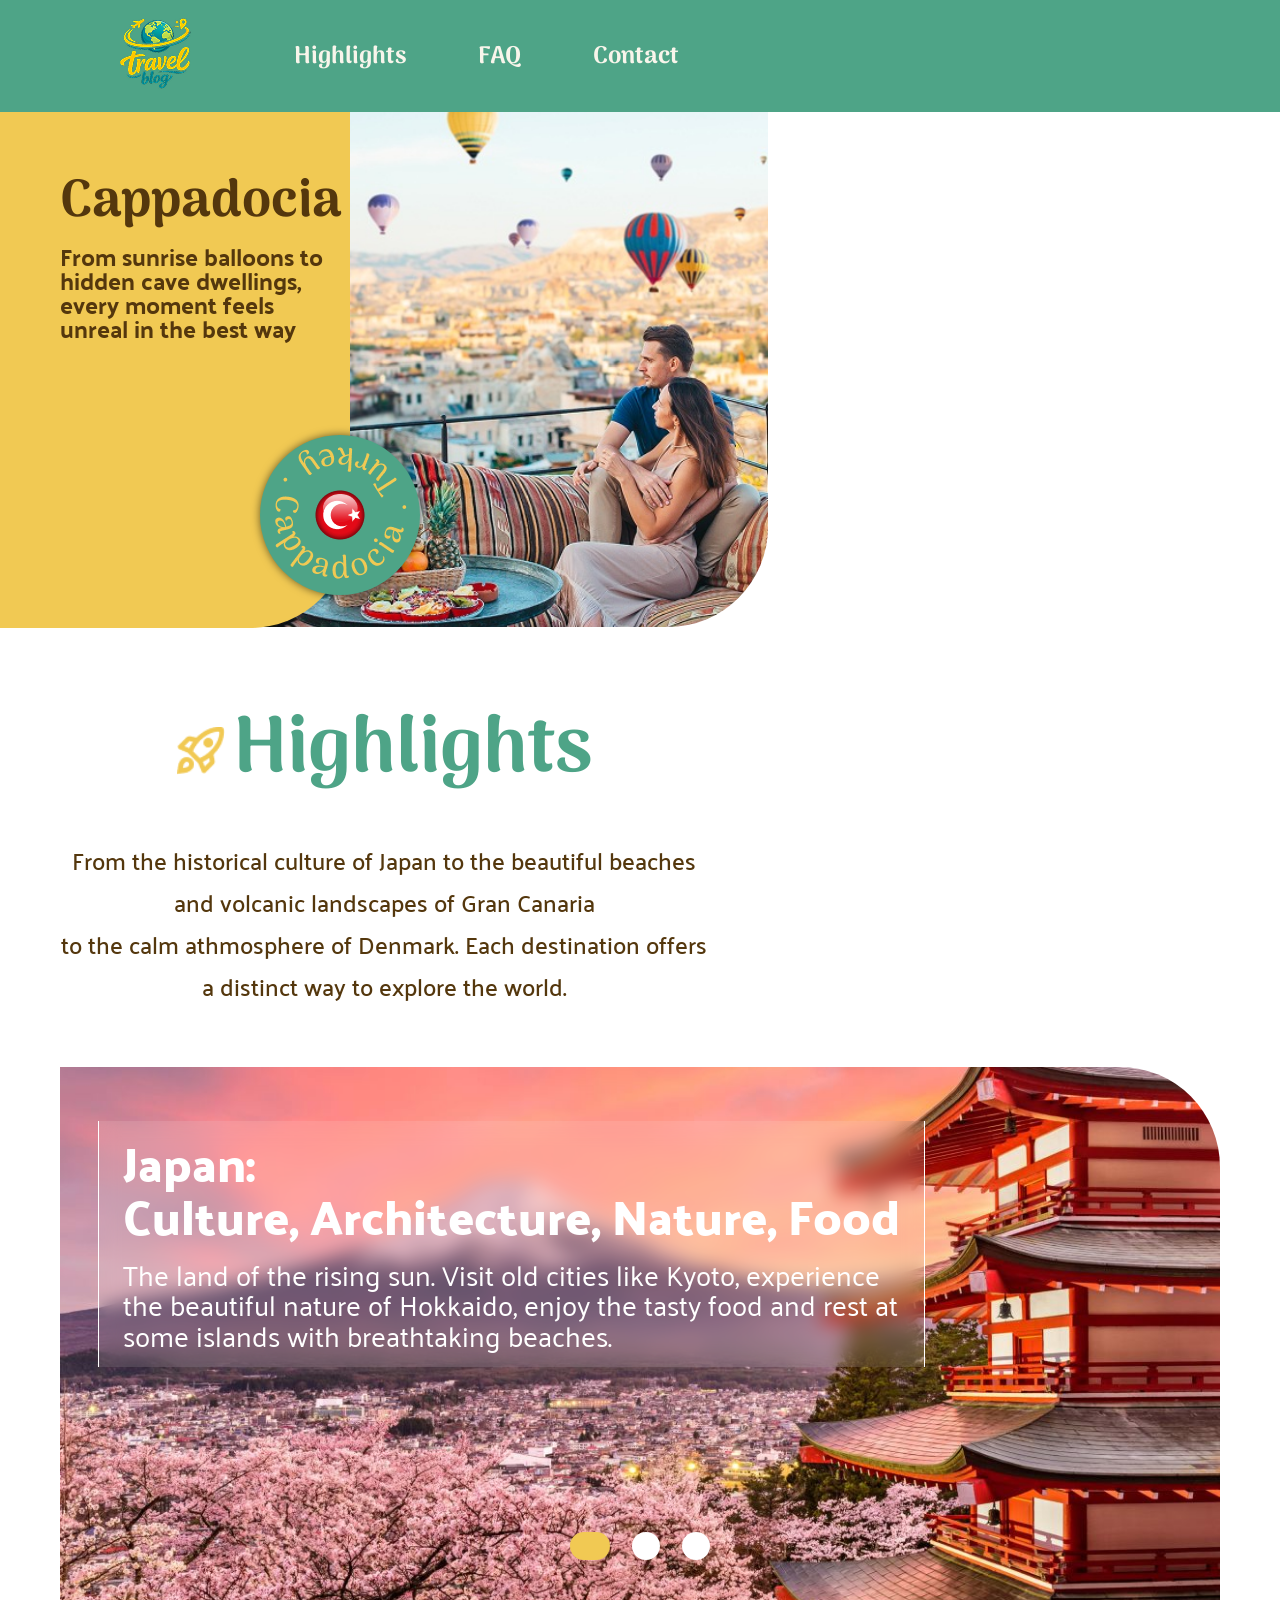
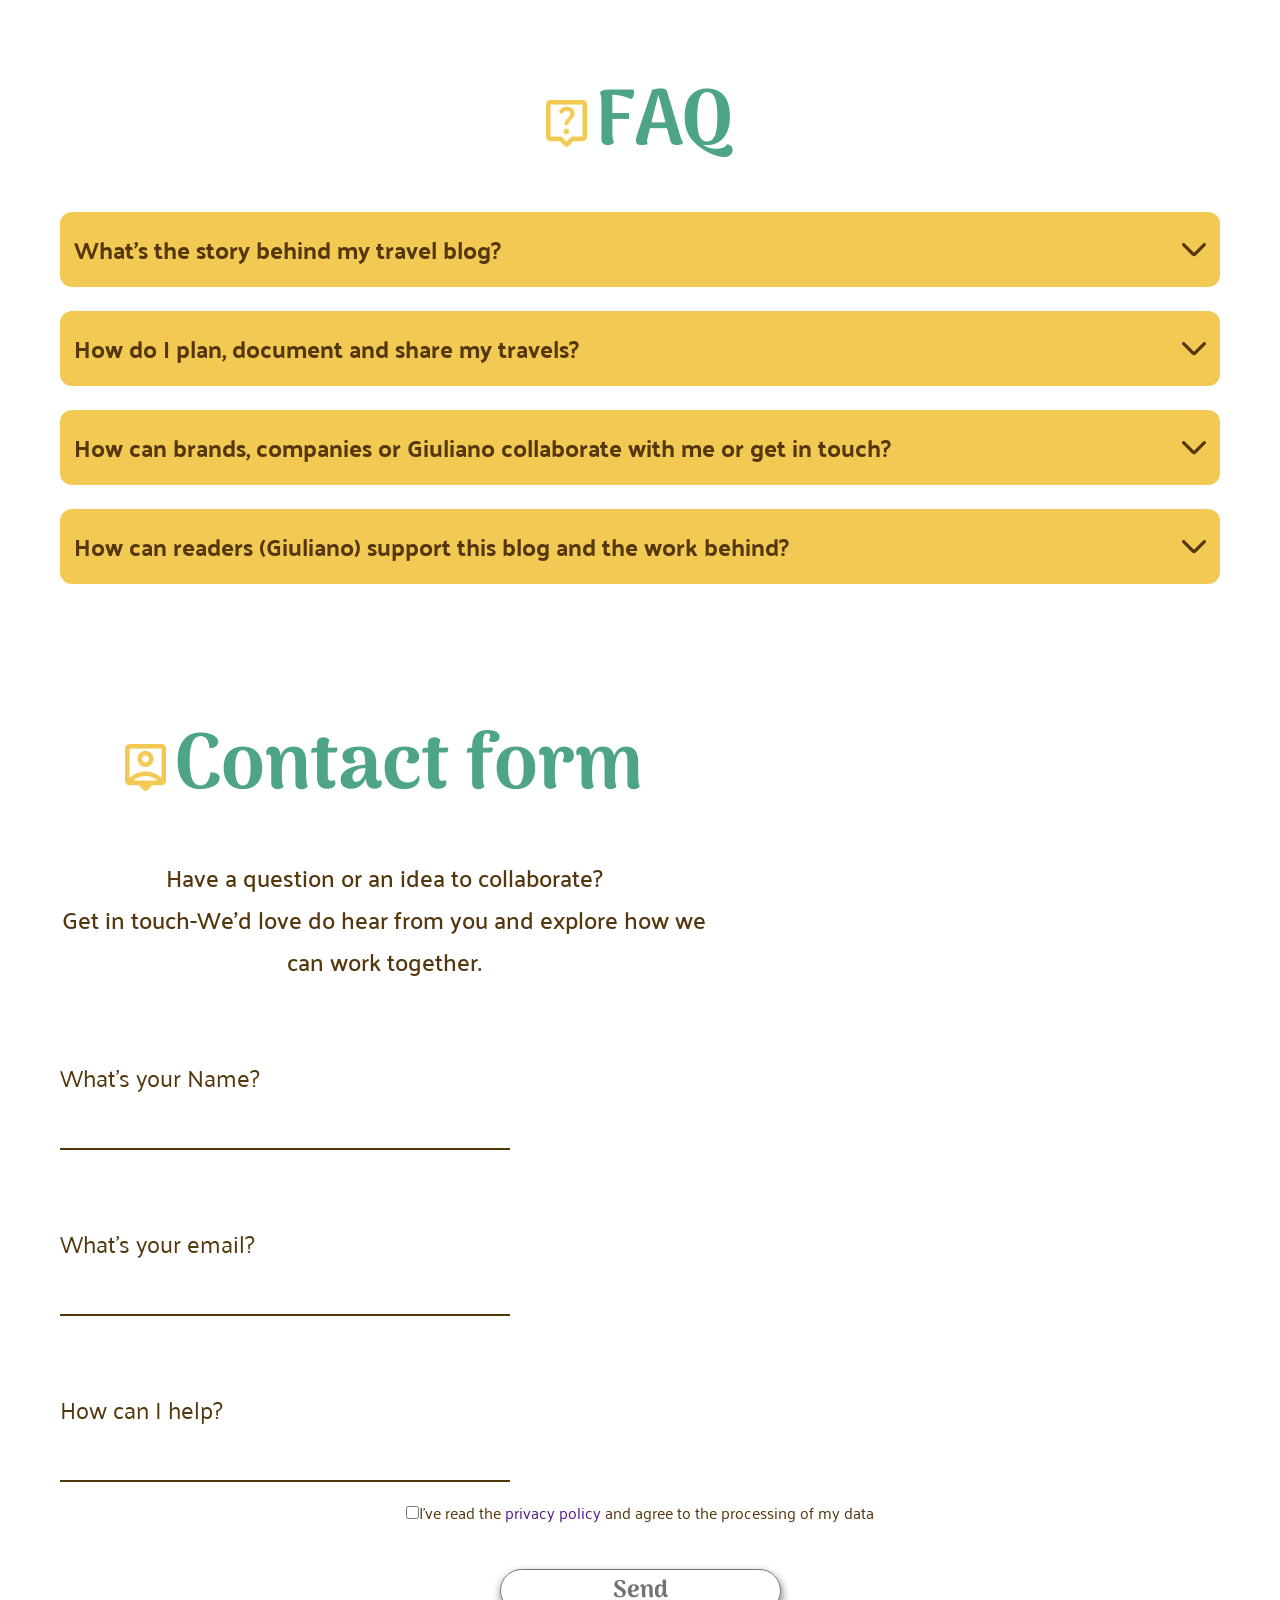
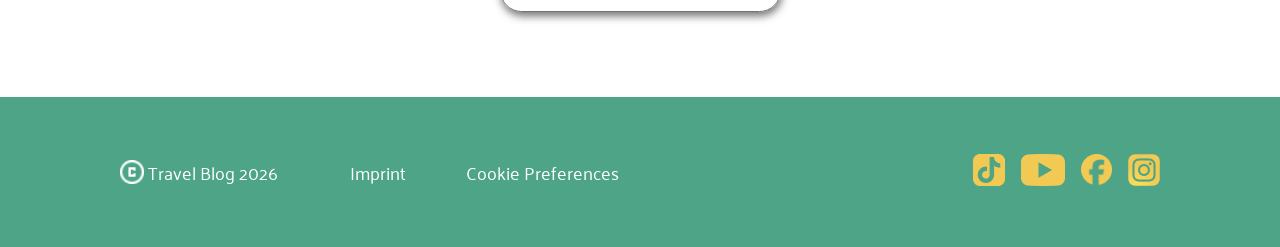
==== commit 5cdb5ebd: "frontpage second part responsive tablet" ====
--- a/index.html
+++ b/index.html
@@ -30,7 +30,12 @@
 
     <section class="parent-cappadocia">
         <div>
-        </div>
+
+        </div>
+
+
+
+
         <div class="sliding-entry entry-after-animation">
         </div>
         <div>
@@ -55,6 +60,7 @@
                 </div>
             </div>
         </div>
+
 
 
         </div>
--- a/style.css
+++ b/style.css
@@ -138,7 +138,7 @@
 .parent-cappadocia {
     background-color: #F1C953;
     display: flex;
-    width: 100%;
+    width: 1440px;
     height: 515px;
 
 
@@ -373,16 +373,9 @@
     z-index: 2;
 }
 
-@keyframes entry-animation {
-    from {}
-
-    to {}
-}
-
 .entry-after-animation {
     animation-fill-mode: forwards;
 }
-
 
 .highlight-section {
     display: flex;
@@ -809,6 +802,171 @@
     width: 40px;
 }
 
+@media screen and (min-width: 768px) and (max-width:1439px) {
+
+    .parent-cappadocia {
+        width: 768px;
+        background-color: #f1c95300;
+    }
+
+    .image-header {
+        width: 760px;
+
+    }
+
+    .image-boarder {
+        width: 768px;
+    }
+
+    .slide-cappadocia {
+        max-width: 760px;
+    }
+
+    .cappadocia-box {
+        padding: 60px;
+    }
+
+    .sliding-entry {
+        width: 350px;
+
+    }
+
+    @keyframes cappadocia-animation {
+        0% {
+            opacity: 0;
+        }
+
+        100% {
+            opacity: 1;
+        }
+
+        0% {
+            left: 300px;
+            top: 500px;
+        }
+
+        50% {
+            left: 300px;
+            top: 100px;
+        }
+
+        100% {
+            left: 0px;
+            top: 100px;
+        }
+    }
+
+    @keyframes background-flag {
+        0% {
+            opacity: 0;
+        }
+
+        40% {
+            opacity: 0;
+        }
+
+        50% {
+            opacity: 0;
+        }
+
+        70% {
+            opacity: 0;
+        }
+
+
+        100% {
+            opacity: 1;
+        }
+
+        0% {
+            left: 260px;
+            top: 700px;
+        }
+
+        60% {
+            left: 260px;
+            top: 700px;
+        }
+
+        100% {
+            left: 260px;
+            top: 335px;
+        }
+    }
+
+    @keyframes rotation {
+        from {
+            transform: rotate(0deg);
+        }
+
+        to {
+            transform: rotate(360deg);
+        }
+    }
+    
+    .highlight-section {
+        width: 768px;
+        padding: 60px;
+        display: flex;
+        justify-self: center;
+        padding-bottom: 0px;
+    }
+
+    .hightlight-text {
+        padding-bottom: 0px;
+    }
+
+    .slider {
+        padding: 60px;
+        padding-bottom: 0px;
+    }
+    
+    .faq-section {
+        padding: 60px;
+    }
+
+    .contacts {
+        .justify-content: center;
+        padding: 60px;
+        padding-top: 0px;
+    }
+
+    .question-box {
+        padding: 60px;
+    }
+    .contact-question {
+        width: 384px;
+    }
+
+    .question-first {
+        width: 450px;
+        padding: 0px;
+        flex-direction: column;
+        justify-content: left;
+
+    }
+
+
+
+
+
+}
+
+
+
+
+
+
+
+
+
+
+
+
+
+
+
+
 
 @media screen and (min-width: 320px) and (max-width:767px) {
 
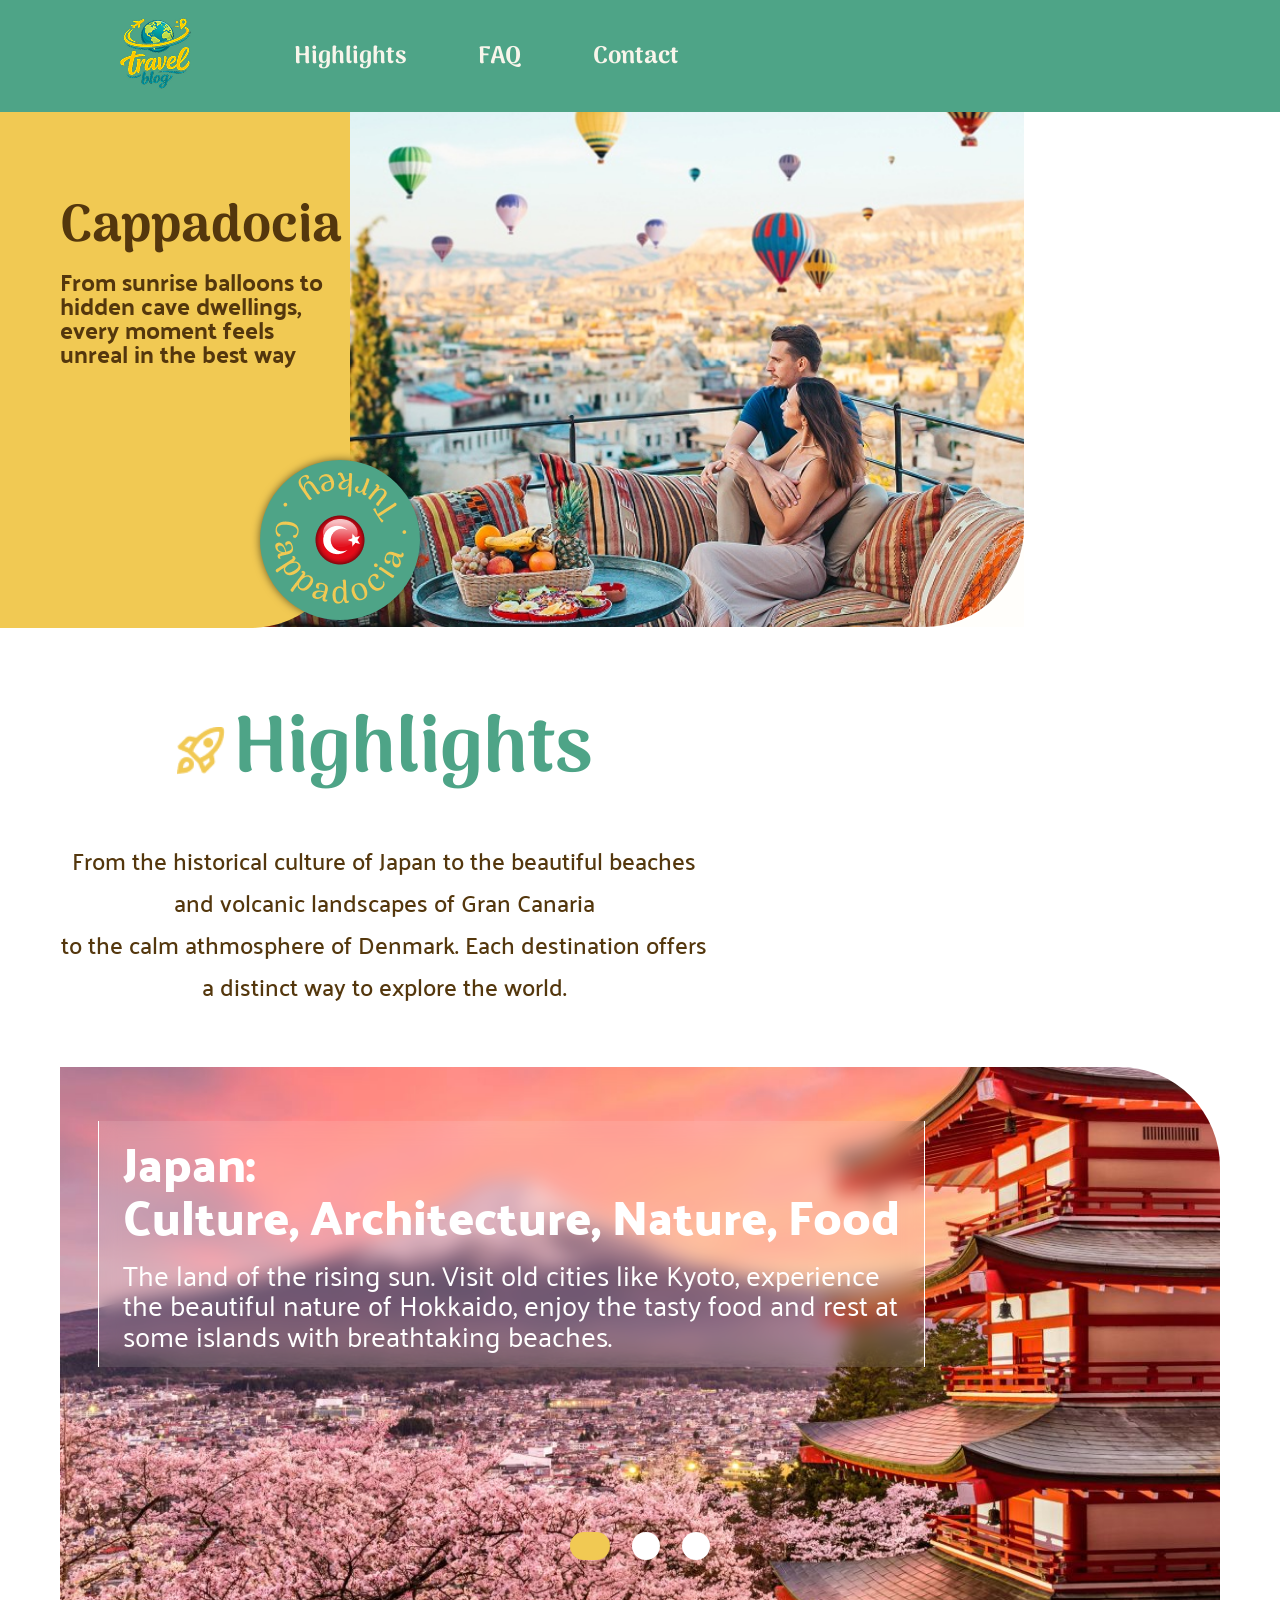
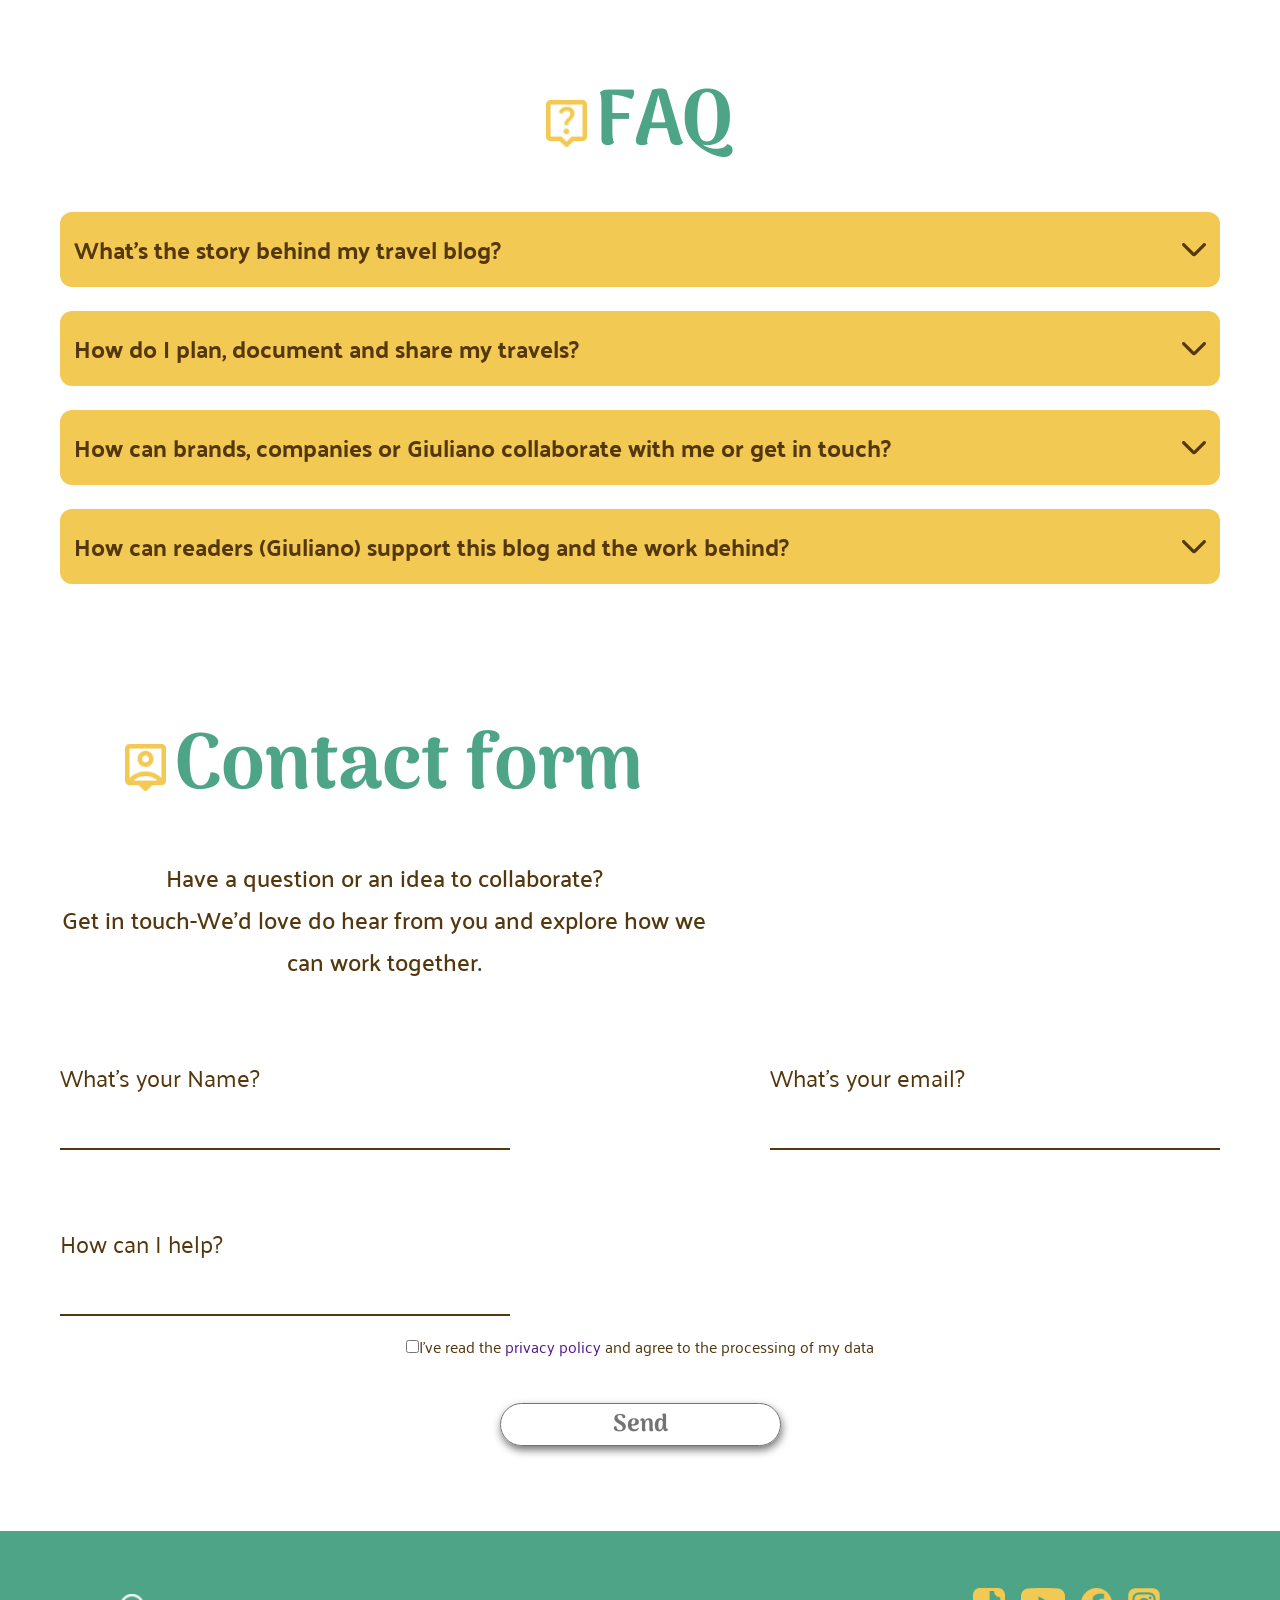
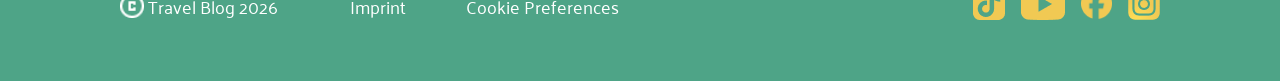
==== commit adc1242d: "Frontpage responsive tablet final" ====
--- a/index.html
+++ b/index.html
@@ -29,13 +29,6 @@
     </header>
 
     <section class="parent-cappadocia">
-        <div>
-
-        </div>
-
-
-
-
         <div class="sliding-entry entry-after-animation">
         </div>
         <div>
@@ -59,10 +52,6 @@
                     </div>
                 </div>
             </div>
-        </div>
-
-
-
         </div>
     </section>
 
--- a/style.css
+++ b/style.css
@@ -136,7 +136,8 @@
 }
 
 .parent-cappadocia {
-    background-color: #F1C953;
+    display: flex;
+    background-color: #f1c95305;
     display: flex;
     width: 1440px;
     height: 515px;
@@ -802,24 +803,28 @@
     width: 40px;
 }
 
-@media screen and (min-width: 768px) and (max-width:1439px) {
-
-    .parent-cappadocia {
-        width: 768px;
-        background-color: #f1c95300;
+
+@media (min-width: 1441px) {
+
+
+}
+
+@media screen and (min-width: 1024px) and (max-width:1440px) {
+.parent-cappadocia {
+        width: 1024px;
     }
 
     .image-header {
-        width: 760px;
+        width: 1024px;
 
     }
 
     .image-boarder {
-        width: 768px;
+        width: 1024px;
     }
 
     .slide-cappadocia {
-        max-width: 760px;
+        max-width: 1000px;
     }
 
     .cappadocia-box {
@@ -847,12 +852,12 @@
 
         50% {
             left: 300px;
-            top: 100px;
+            top: 125px;
         }
 
         100% {
             left: 0px;
-            top: 100px;
+            top: 125px;
         }
     }
 
@@ -903,7 +908,7 @@
             transform: rotate(360deg);
         }
     }
-    
+
     .highlight-section {
         width: 768px;
         padding: 60px;
@@ -920,13 +925,13 @@
         padding: 60px;
         padding-bottom: 0px;
     }
-    
+
     .faq-section {
         padding: 60px;
     }
 
     .contacts {
-        .justify-content: center;
+        justify-content: center;
         padding: 60px;
         padding-top: 0px;
     }
@@ -934,6 +939,152 @@
     .question-box {
         padding: 60px;
     }
+
+    .contact-question {
+        width: 384px;
+    }
+
+
+
+
+    .contact-question {
+        width: 392px;
+    }
+    
+}
+
+@media screen and (min-width: 768px) and (max-width:1023px) {
+
+    .parent-cappadocia {
+        width: 768px;
+    }
+
+    .image-header {
+        width: 760px;
+
+    }
+
+    .image-boarder {
+        width: 768px;
+    }
+
+    .slide-cappadocia {
+        max-width: 760px;
+    }
+
+    .cappadocia-box {
+        padding: 60px;
+    }
+
+    .sliding-entry {
+        width: 350px;
+
+    }
+
+    @keyframes cappadocia-animation {
+        0% {
+            opacity: 0;
+        }
+
+        100% {
+            opacity: 1;
+        }
+
+        0% {
+            left: 300px;
+            top: 500px;
+        }
+
+        50% {
+            left: 300px;
+            top: 100px;
+        }
+
+        100% {
+            left: 0px;
+            top: 100px;
+        }
+    }
+
+    @keyframes background-flag {
+        0% {
+            opacity: 0;
+        }
+
+        40% {
+            opacity: 0;
+        }
+
+        50% {
+            opacity: 0;
+        }
+
+        70% {
+            opacity: 0;
+        }
+
+
+        100% {
+            opacity: 1;
+        }
+
+        0% {
+            left: 260px;
+            top: 700px;
+        }
+
+        60% {
+            left: 260px;
+            top: 700px;
+        }
+
+        100% {
+            left: 260px;
+            top: 335px;
+        }
+    }
+
+    @keyframes rotation {
+        from {
+            transform: rotate(0deg);
+        }
+
+        to {
+            transform: rotate(360deg);
+        }
+    }
+
+    .highlight-section {
+        width: 768px;
+        padding: 60px;
+        display: flex;
+        justify-self: center;
+        padding-bottom: 0px;
+    }
+
+    .hightlight-text {
+        padding-bottom: 0px;
+    }
+
+    .slider {
+        padding: 60px;
+        padding-bottom: 0px;
+    }
+
+    .faq-section {
+        padding: 60px;
+    }
+
+    .contacts {
+        justify-content: center;
+        padding: 60px;
+        padding-top: 0px;
+    }
+
+    .question-box {
+        padding: 60px;
+    }
+
     .contact-question {
         width: 384px;
     }
@@ -943,30 +1094,9 @@
         padding: 0px;
         flex-direction: column;
         justify-content: left;
-
-    }
-
-
-
-
-
-}
-
-
-
-
-
-
-
-
-
-
-
-
-
-
-
-
+    }
+
+}
 
 @media screen and (min-width: 320px) and (max-width:767px) {
 
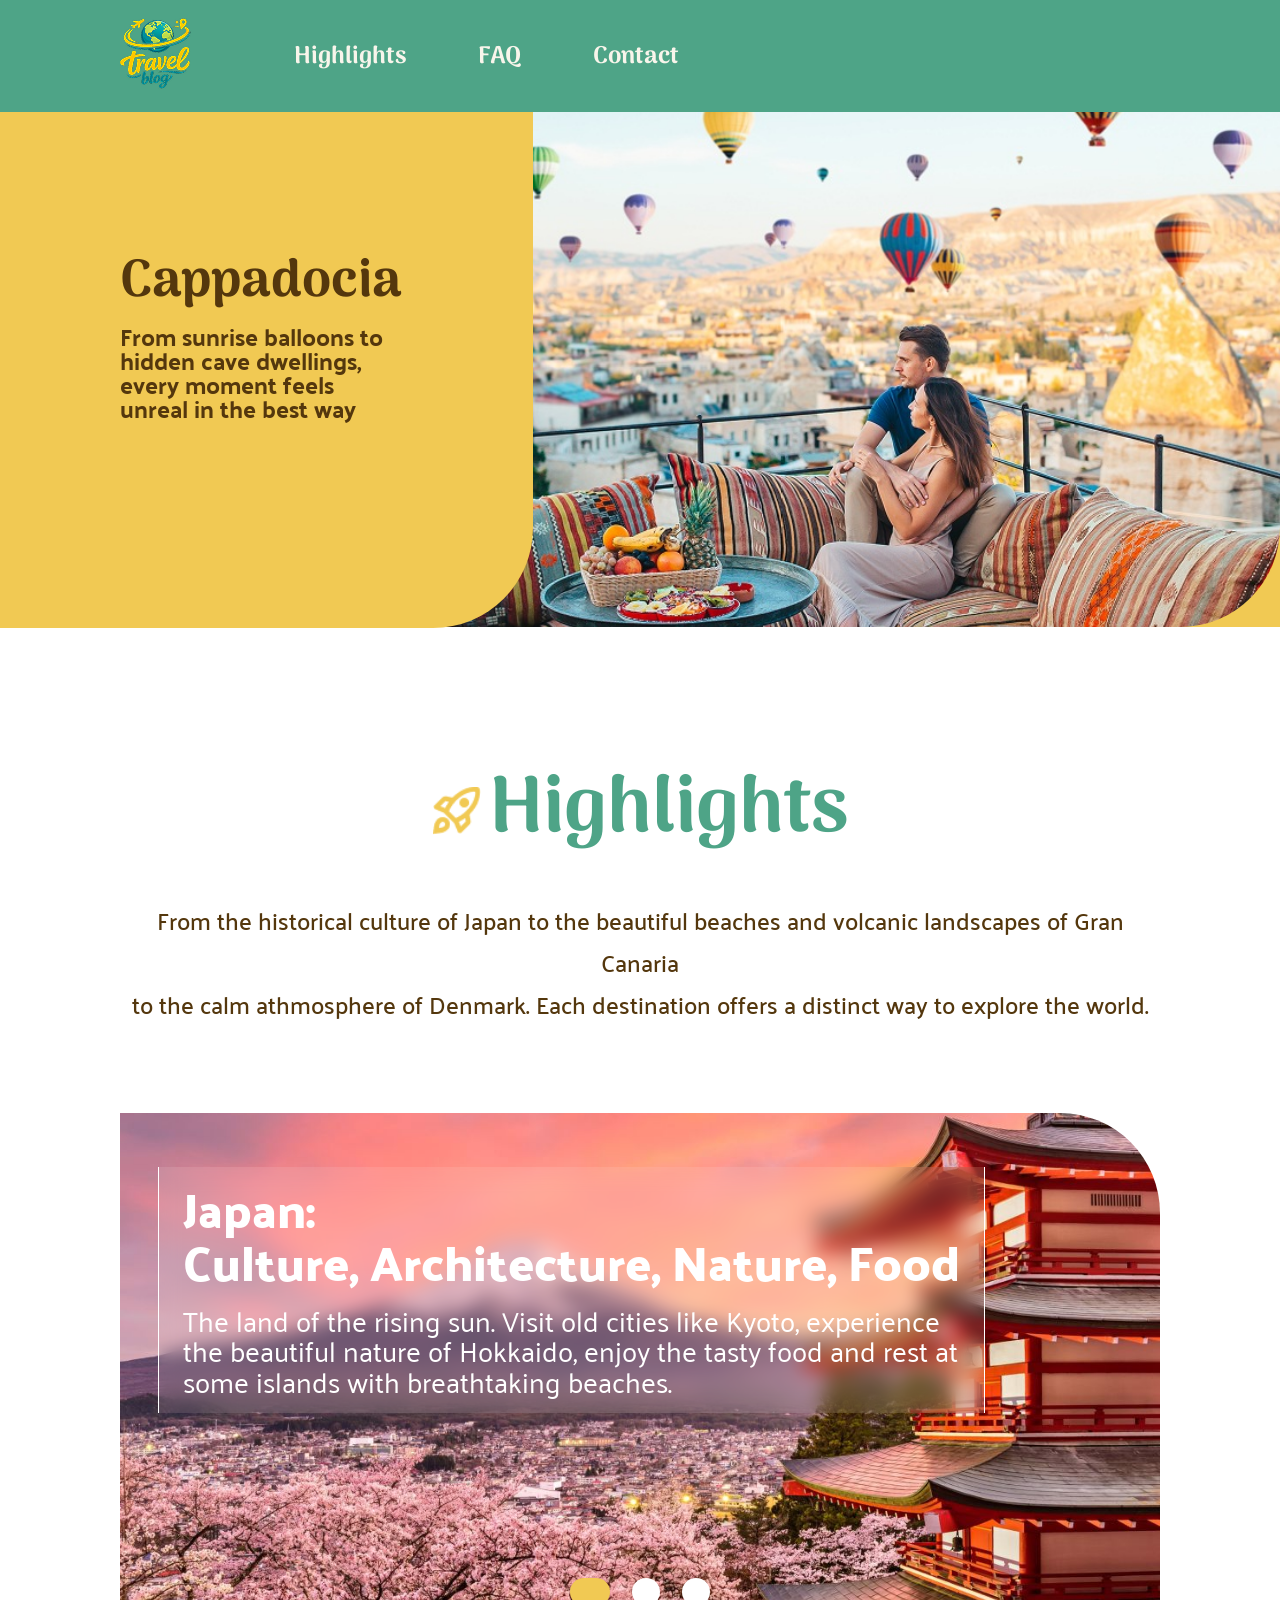
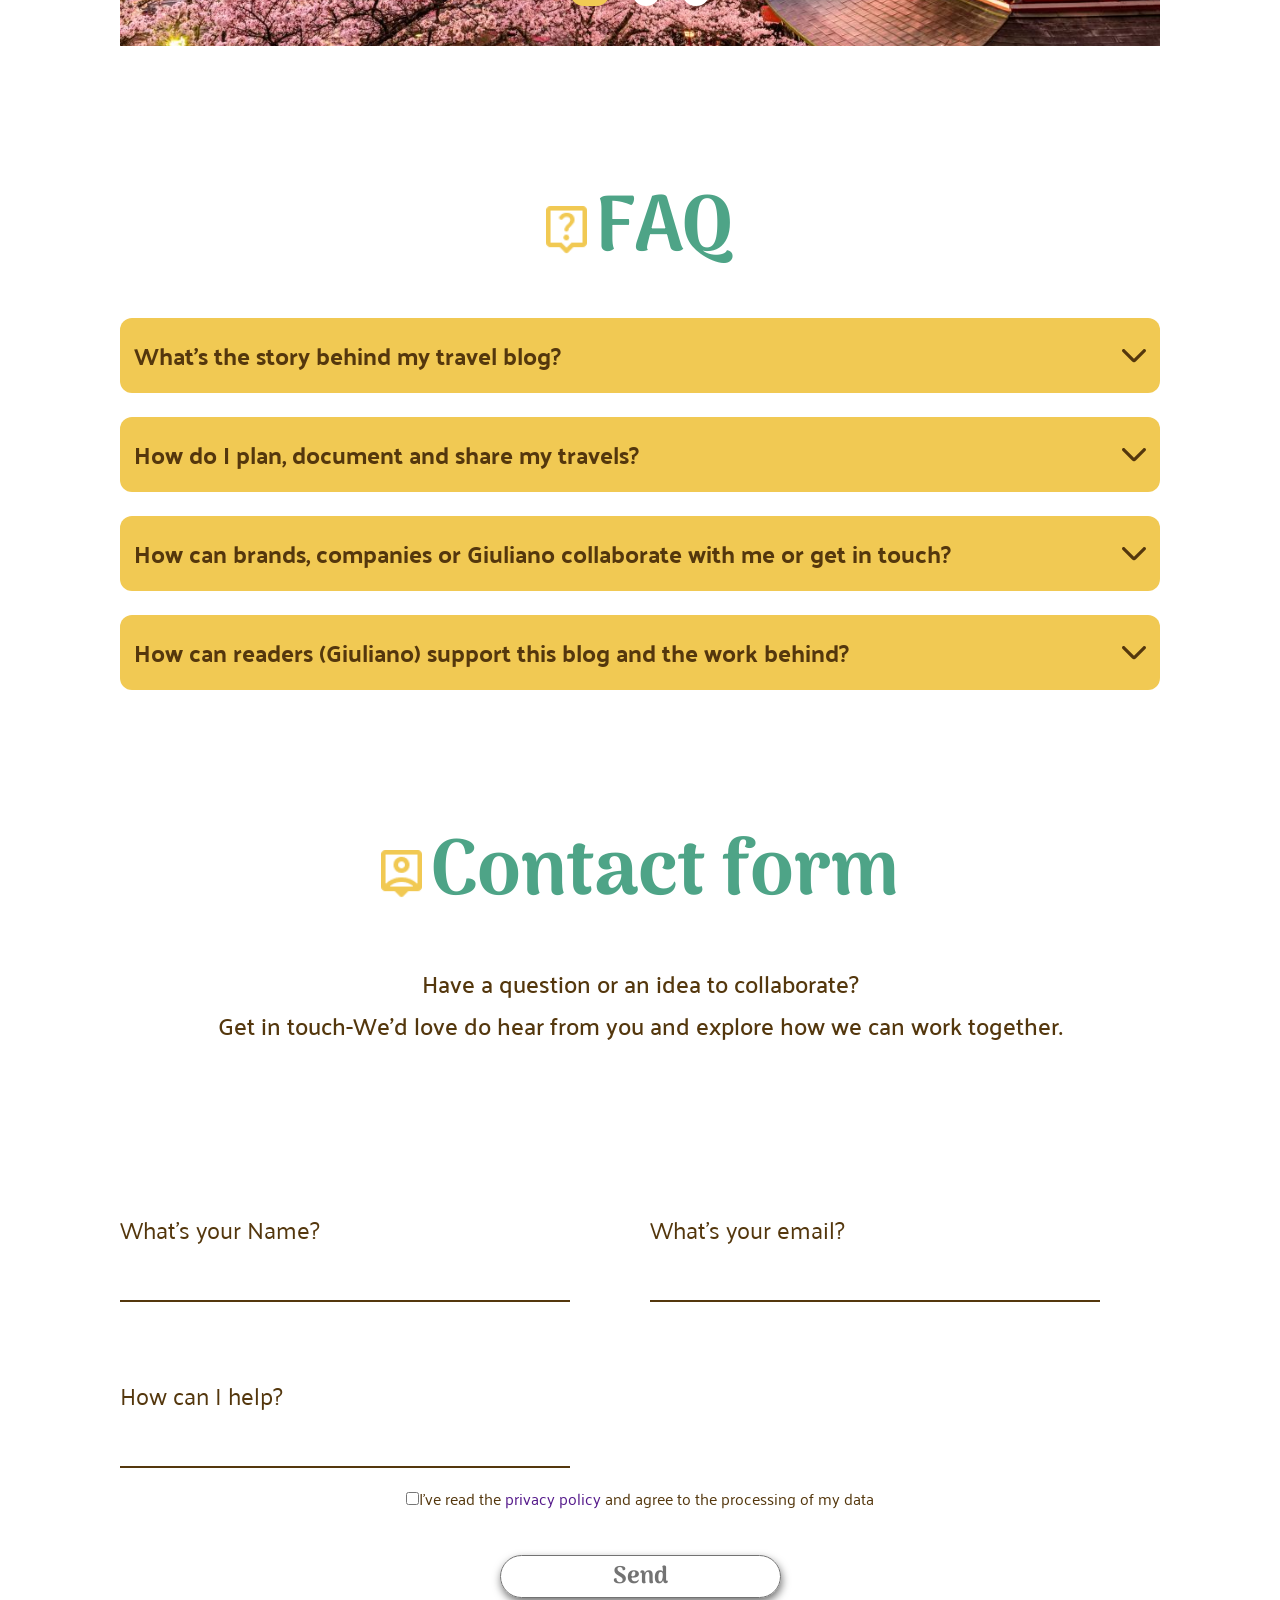
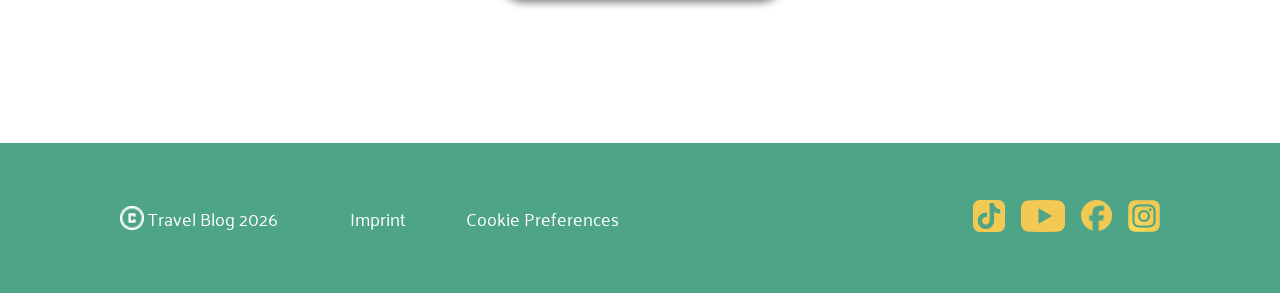
==== commit b6863530: "responsive" ====
--- a/index.html
+++ b/index.html
@@ -29,6 +29,13 @@
     </header>
 
     <section class="parent-cappadocia">
+        <div>
+
+        </div>
+
+
+
+
         <div class="sliding-entry entry-after-animation">
         </div>
         <div>
@@ -52,6 +59,9 @@
                     </div>
                 </div>
             </div>
+        </div>
+
+
         </div>
     </section>
 
@@ -254,15 +264,16 @@
             </div>
         </div>
     </footer>
+
+    <div class="phone-footer">
+        <div class="phone-footer-img">
+            <a href="./japan.html"><img src="assets/icons/home-green.png" alt="home icon"></a>
+            <img src="assets/icons/rocket-green.png" alt="rocket icon">
+            <img src="assets/icons/help-green.png" alt="help icon">
+            <img src="assets/icons/person-green.png" alt="person icon">
+        </div>
+    </div>
 </body>
 
-<div class="phone-footer">
-    <div class="phone-footer-img">
-        <a href="./japan.html"><img src="assets/icons/home-green.png" alt="home icon"></a>
-        <img src="assets/icons/rocket-green.png" alt="rocket icon">
-        <img src="assets/icons/help-green.png" alt="help icon">
-        <img src="assets/icons/person-green.png" alt="person icon">
-    </div>
-</div>
 
 </html>
--- a/style.css
+++ b/style.css
@@ -136,10 +136,9 @@
 }
 
 .parent-cappadocia {
-    display: flex;
-    background-color: #f1c95305;
-    display: flex;
-    width: 1440px;
+    background-color: #F1C953;
+    display: flex;
+    width: 100%;
     height: 515px;
 
 
@@ -266,8 +265,6 @@
     60% {
         opacity: 0;
     }
-
-
 
     100% {
         opacity: 1;
@@ -804,300 +801,6 @@
 }
 
 
-@media (min-width: 1441px) {
-
-
-}
-
-@media screen and (min-width: 1024px) and (max-width:1440px) {
-.parent-cappadocia {
-        width: 1024px;
-    }
-
-    .image-header {
-        width: 1024px;
-
-    }
-
-    .image-boarder {
-        width: 1024px;
-    }
-
-    .slide-cappadocia {
-        max-width: 1000px;
-    }
-
-    .cappadocia-box {
-        padding: 60px;
-    }
-
-    .sliding-entry {
-        width: 350px;
-
-    }
-
-    @keyframes cappadocia-animation {
-        0% {
-            opacity: 0;
-        }
-
-        100% {
-            opacity: 1;
-        }
-
-        0% {
-            left: 300px;
-            top: 500px;
-        }
-
-        50% {
-            left: 300px;
-            top: 125px;
-        }
-
-        100% {
-            left: 0px;
-            top: 125px;
-        }
-    }
-
-    @keyframes background-flag {
-        0% {
-            opacity: 0;
-        }
-
-        40% {
-            opacity: 0;
-        }
-
-        50% {
-            opacity: 0;
-        }
-
-        70% {
-            opacity: 0;
-        }
-
-
-        100% {
-            opacity: 1;
-        }
-
-        0% {
-            left: 260px;
-            top: 700px;
-        }
-
-        60% {
-            left: 260px;
-            top: 700px;
-        }
-
-        100% {
-            left: 260px;
-            top: 335px;
-        }
-    }
-
-    @keyframes rotation {
-        from {
-            transform: rotate(0deg);
-        }
-
-        to {
-            transform: rotate(360deg);
-        }
-    }
-
-    .highlight-section {
-        width: 768px;
-        padding: 60px;
-        display: flex;
-        justify-self: center;
-        padding-bottom: 0px;
-    }
-
-    .hightlight-text {
-        padding-bottom: 0px;
-    }
-
-    .slider {
-        padding: 60px;
-        padding-bottom: 0px;
-    }
-
-    .faq-section {
-        padding: 60px;
-    }
-
-    .contacts {
-        justify-content: center;
-        padding: 60px;
-        padding-top: 0px;
-    }
-
-    .question-box {
-        padding: 60px;
-    }
-
-    .contact-question {
-        width: 384px;
-    }
-
-
-
-
-    .contact-question {
-        width: 392px;
-    }
-    
-}
-
-@media screen and (min-width: 768px) and (max-width:1023px) {
-
-    .parent-cappadocia {
-        width: 768px;
-    }
-
-    .image-header {
-        width: 760px;
-
-    }
-
-    .image-boarder {
-        width: 768px;
-    }
-
-    .slide-cappadocia {
-        max-width: 760px;
-    }
-
-    .cappadocia-box {
-        padding: 60px;
-    }
-
-    .sliding-entry {
-        width: 350px;
-
-    }
-
-    @keyframes cappadocia-animation {
-        0% {
-            opacity: 0;
-        }
-
-        100% {
-            opacity: 1;
-        }
-
-        0% {
-            left: 300px;
-            top: 500px;
-        }
-
-        50% {
-            left: 300px;
-            top: 100px;
-        }
-
-        100% {
-            left: 0px;
-            top: 100px;
-        }
-    }
-
-    @keyframes background-flag {
-        0% {
-            opacity: 0;
-        }
-
-        40% {
-            opacity: 0;
-        }
-
-        50% {
-            opacity: 0;
-        }
-
-        70% {
-            opacity: 0;
-        }
-
-
-        100% {
-            opacity: 1;
-        }
-
-        0% {
-            left: 260px;
-            top: 700px;
-        }
-
-        60% {
-            left: 260px;
-            top: 700px;
-        }
-
-        100% {
-            left: 260px;
-            top: 335px;
-        }
-    }
-
-    @keyframes rotation {
-        from {
-            transform: rotate(0deg);
-        }
-
-        to {
-            transform: rotate(360deg);
-        }
-    }
-
-    .highlight-section {
-        width: 768px;
-        padding: 60px;
-        display: flex;
-        justify-self: center;
-        padding-bottom: 0px;
-    }
-
-    .hightlight-text {
-        padding-bottom: 0px;
-    }
-
-    .slider {
-        padding: 60px;
-        padding-bottom: 0px;
-    }
-
-    .faq-section {
-        padding: 60px;
-    }
-
-    .contacts {
-        justify-content: center;
-        padding: 60px;
-        padding-top: 0px;
-    }
-
-    .question-box {
-        padding: 60px;
-    }
-
-    .contact-question {
-        width: 384px;
-    }
-
-    .question-first {
-        width: 450px;
-        padding: 0px;
-        flex-direction: column;
-        justify-content: left;
-    }
-
-}
-
 @media screen and (min-width: 320px) and (max-width:767px) {
 
     .header-section {
@@ -1136,6 +839,59 @@
         width: 150px;
     }
 
+    .background-flag {
+        animation: none;
+    }
+
+    .cappadocia-box {
+        width: 100%;
+        height: 195px;
+        position: absolute;
+        left: 0;
+        top: 120px;
+        animation: none;
+        opacity: 1;
+        padding-left: clamp(20px, 8vw, 240px);
+        padding-right: clamp(20px, 8vw, 400px);
+    }
+
+    @keyframes background-flag {
+        0% {
+            opacity: 0;
+        }
+
+        40% {
+            opacity: 0;
+        }
+
+        50% {
+            opacity: 0;
+        }
+
+        60% {
+            opacity: 0;
+        }
+
+        100% {
+            opacity: 0;
+        }
+
+        0% {
+            left: 0px;
+            right: 0px;
+        }
+
+        60% {
+            left: 50px;
+            top: 200px;
+        }
+
+        100% {
+            left: 50px;
+            top: 50px;
+        }
+    }
+
     .headline-cappadocia {
         display: none;
     }
@@ -1210,6 +966,10 @@
         padding-left: clamp(5px, calc(50% - 160px), 20px);
         padding-right: clamp(5px, calc(50% - 160px), 20px);
         padding-bottom: 40px;
+    }
+
+    .contact-question {
+        width: 100%;
     }
 
     .question-first {
@@ -1275,27 +1035,6 @@
     .footer-img img {
         height: 23px;
     }
-
-
-
-
-
-
-
-
-
-
-
-
-
-
-
-
-
-
-
-
-
 
     .phone-footer {
         display: flex;
@@ -1305,4 +1044,44 @@
         z-index: 1000;
         height: 88px;
     }
+}
+
+@media screen and (min-width: 500px) {
+    @keyframes background-flag {
+        0% {
+            opacity: 0;
+        }
+
+        40% {
+            opacity: 0;
+        }
+
+        50% {
+            opacity: 0;
+        }
+
+        60% {
+            opacity: 0;
+        }
+
+        100% {
+            opacity: 0;
+        }
+
+        0% {
+            left: 0px;
+            right: 0px;
+        }
+
+        60% {
+            left: 50px;
+            top: 200px;
+        }
+
+        100% {
+            left: 50px;
+            top: 50px;
+        }
+    }
+
 }
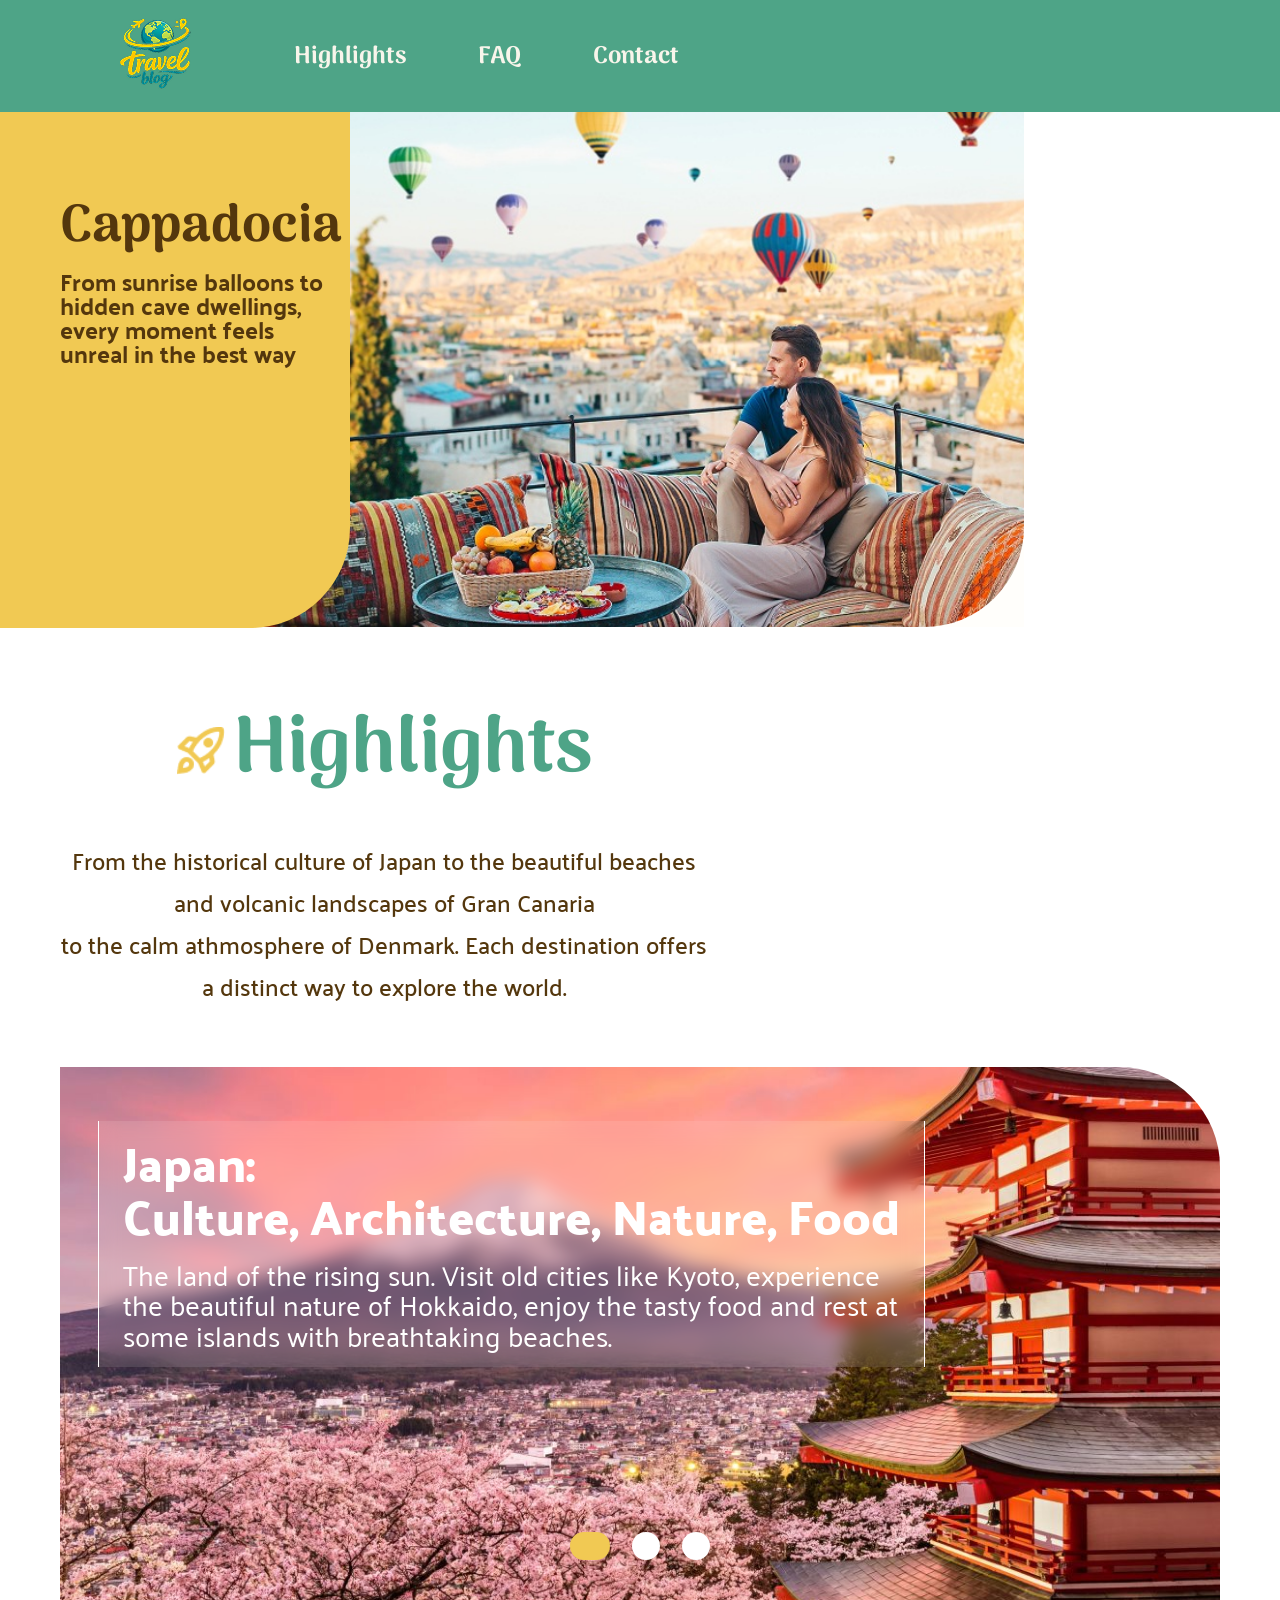
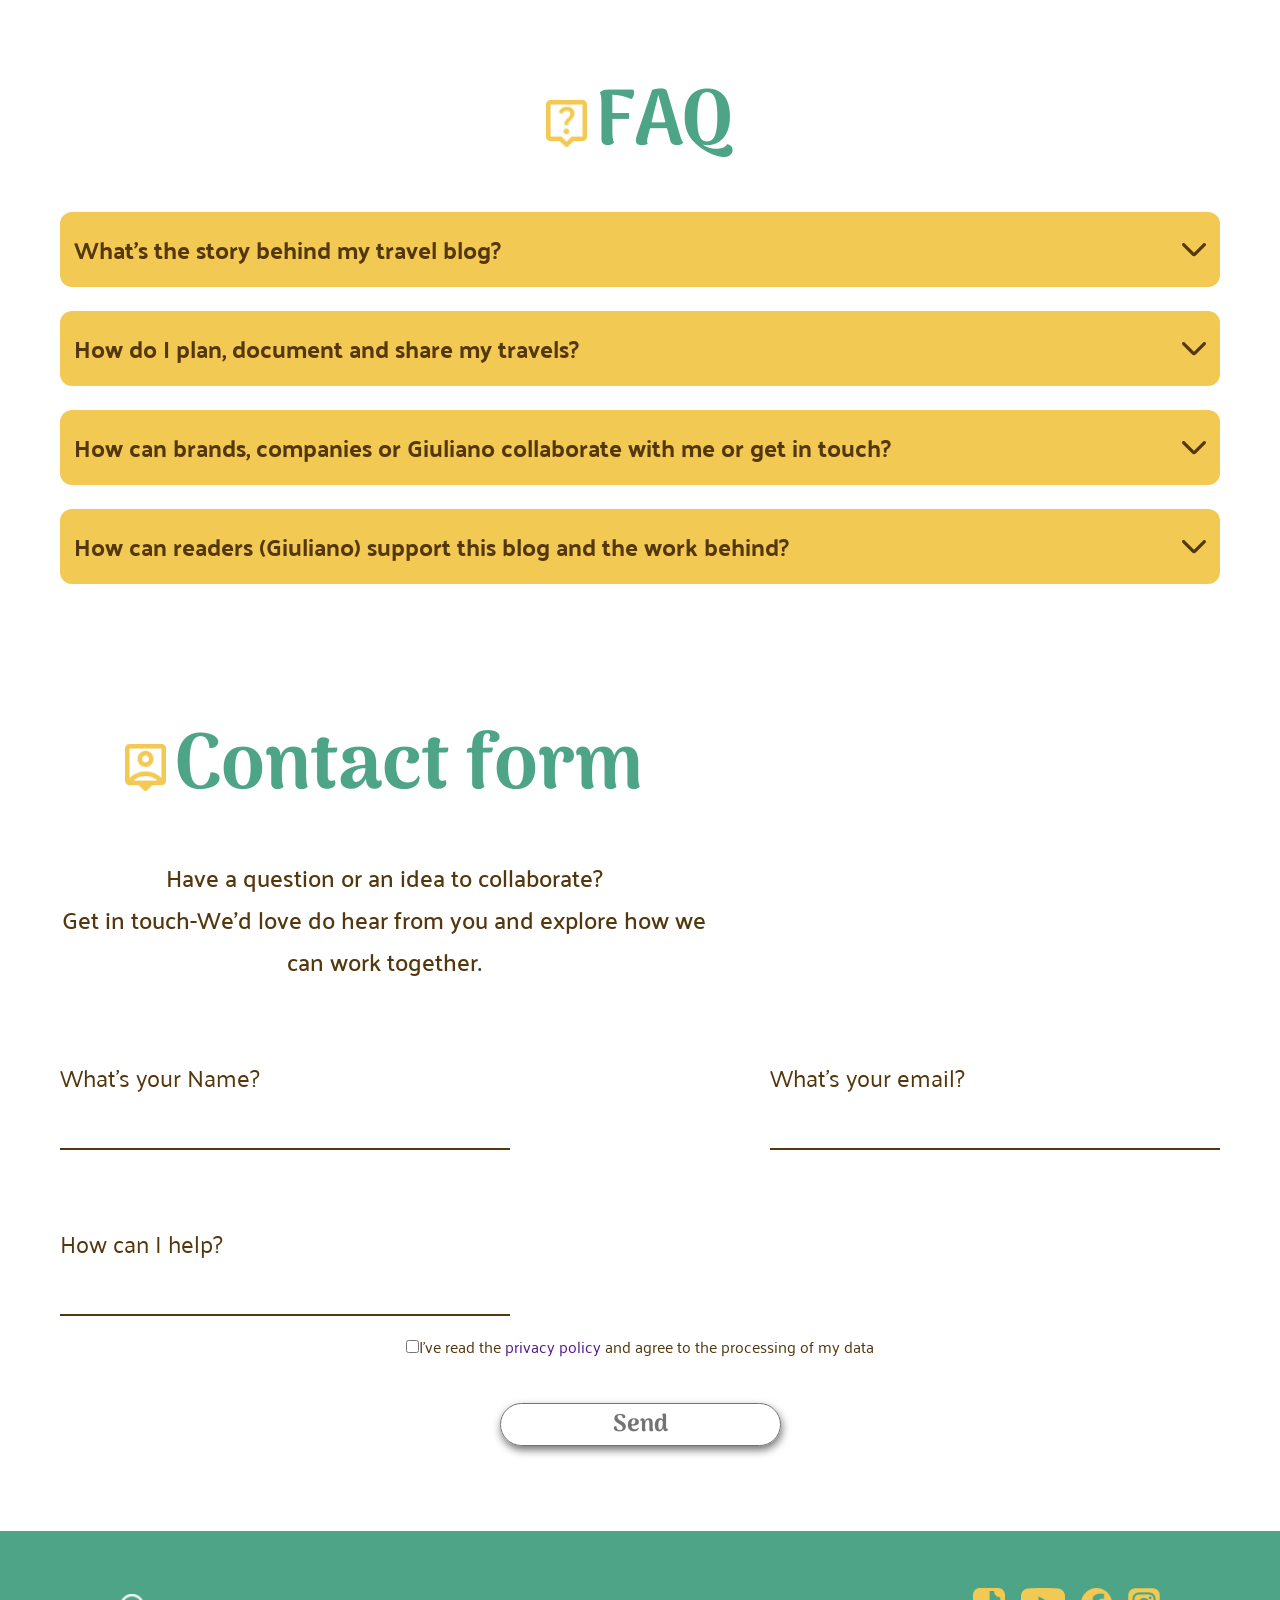
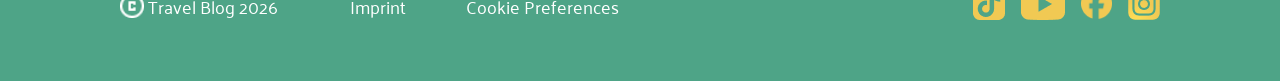
==== commit 7a22638f: "Merge branch 'main' of https://github.com/SebaBuch/Blog" ====
--- a/index.html
+++ b/index.html
@@ -29,13 +29,6 @@
     </header>
 
     <section class="parent-cappadocia">
-        <div>
-
-        </div>
-
-
-
-
         <div class="sliding-entry entry-after-animation">
         </div>
         <div>
@@ -59,9 +52,6 @@
                     </div>
                 </div>
             </div>
-        </div>
-
-
         </div>
     </section>
 
--- a/style.css
+++ b/style.css
@@ -136,9 +136,10 @@
 }
 
 .parent-cappadocia {
-    background-color: #F1C953;
-    display: flex;
-    width: 100%;
+    display: flex;
+    background-color: #f1c95305;
+    display: flex;
+    width: 1440px;
     height: 515px;
 
 
@@ -801,6 +802,300 @@
 }
 
 
+@media (min-width: 1441px) {
+
+
+}
+
+@media screen and (min-width: 1024px) and (max-width:1440px) {
+.parent-cappadocia {
+        width: 1024px;
+    }
+
+    .image-header {
+        width: 1024px;
+
+    }
+
+    .image-boarder {
+        width: 1024px;
+    }
+
+    .slide-cappadocia {
+        max-width: 1000px;
+    }
+
+    .cappadocia-box {
+        padding: 60px;
+    }
+
+    .sliding-entry {
+        width: 350px;
+
+    }
+
+    @keyframes cappadocia-animation {
+        0% {
+            opacity: 0;
+        }
+
+        100% {
+            opacity: 1;
+        }
+
+        0% {
+            left: 300px;
+            top: 500px;
+        }
+
+        50% {
+            left: 300px;
+            top: 125px;
+        }
+
+        100% {
+            left: 0px;
+            top: 125px;
+        }
+    }
+
+    @keyframes background-flag {
+        0% {
+            opacity: 0;
+        }
+
+        40% {
+            opacity: 0;
+        }
+
+        50% {
+            opacity: 0;
+        }
+
+        70% {
+            opacity: 0;
+        }
+
+
+        100% {
+            opacity: 1;
+        }
+
+        0% {
+            left: 260px;
+            top: 700px;
+        }
+
+        60% {
+            left: 260px;
+            top: 700px;
+        }
+
+        100% {
+            left: 260px;
+            top: 335px;
+        }
+    }
+
+    @keyframes rotation {
+        from {
+            transform: rotate(0deg);
+        }
+
+        to {
+            transform: rotate(360deg);
+        }
+    }
+
+    .highlight-section {
+        width: 768px;
+        padding: 60px;
+        display: flex;
+        justify-self: center;
+        padding-bottom: 0px;
+    }
+
+    .hightlight-text {
+        padding-bottom: 0px;
+    }
+
+    .slider {
+        padding: 60px;
+        padding-bottom: 0px;
+    }
+
+    .faq-section {
+        padding: 60px;
+    }
+
+    .contacts {
+        justify-content: center;
+        padding: 60px;
+        padding-top: 0px;
+    }
+
+    .question-box {
+        padding: 60px;
+    }
+
+    .contact-question {
+        width: 384px;
+    }
+
+
+
+
+    .contact-question {
+        width: 392px;
+    }
+    
+}
+
+@media screen and (min-width: 768px) and (max-width:1023px) {
+
+    .parent-cappadocia {
+        width: 768px;
+    }
+
+    .image-header {
+        width: 760px;
+
+    }
+
+    .image-boarder {
+        width: 768px;
+    }
+
+    .slide-cappadocia {
+        max-width: 760px;
+    }
+
+    .cappadocia-box {
+        padding: 60px;
+    }
+
+    .sliding-entry {
+        width: 350px;
+
+    }
+
+    @keyframes cappadocia-animation {
+        0% {
+            opacity: 0;
+        }
+
+        100% {
+            opacity: 1;
+        }
+
+        0% {
+            left: 300px;
+            top: 500px;
+        }
+
+        50% {
+            left: 300px;
+            top: 100px;
+        }
+
+        100% {
+            left: 0px;
+            top: 100px;
+        }
+    }
+
+    @keyframes background-flag {
+        0% {
+            opacity: 0;
+        }
+
+        40% {
+            opacity: 0;
+        }
+
+        50% {
+            opacity: 0;
+        }
+
+        70% {
+            opacity: 0;
+        }
+
+
+        100% {
+            opacity: 1;
+        }
+
+        0% {
+            left: 260px;
+            top: 700px;
+        }
+
+        60% {
+            left: 260px;
+            top: 700px;
+        }
+
+        100% {
+            left: 260px;
+            top: 335px;
+        }
+    }
+
+    @keyframes rotation {
+        from {
+            transform: rotate(0deg);
+        }
+
+        to {
+            transform: rotate(360deg);
+        }
+    }
+
+    .highlight-section {
+        width: 768px;
+        padding: 60px;
+        display: flex;
+        justify-self: center;
+        padding-bottom: 0px;
+    }
+
+    .hightlight-text {
+        padding-bottom: 0px;
+    }
+
+    .slider {
+        padding: 60px;
+        padding-bottom: 0px;
+    }
+
+    .faq-section {
+        padding: 60px;
+    }
+
+    .contacts {
+        justify-content: center;
+        padding: 60px;
+        padding-top: 0px;
+    }
+
+    .question-box {
+        padding: 60px;
+    }
+
+    .contact-question {
+        width: 384px;
+    }
+
+    .question-first {
+        width: 450px;
+        padding: 0px;
+        flex-direction: column;
+        justify-content: left;
+    }
+
+}
+
 @media screen and (min-width: 320px) and (max-width:767px) {
 
     .header-section {
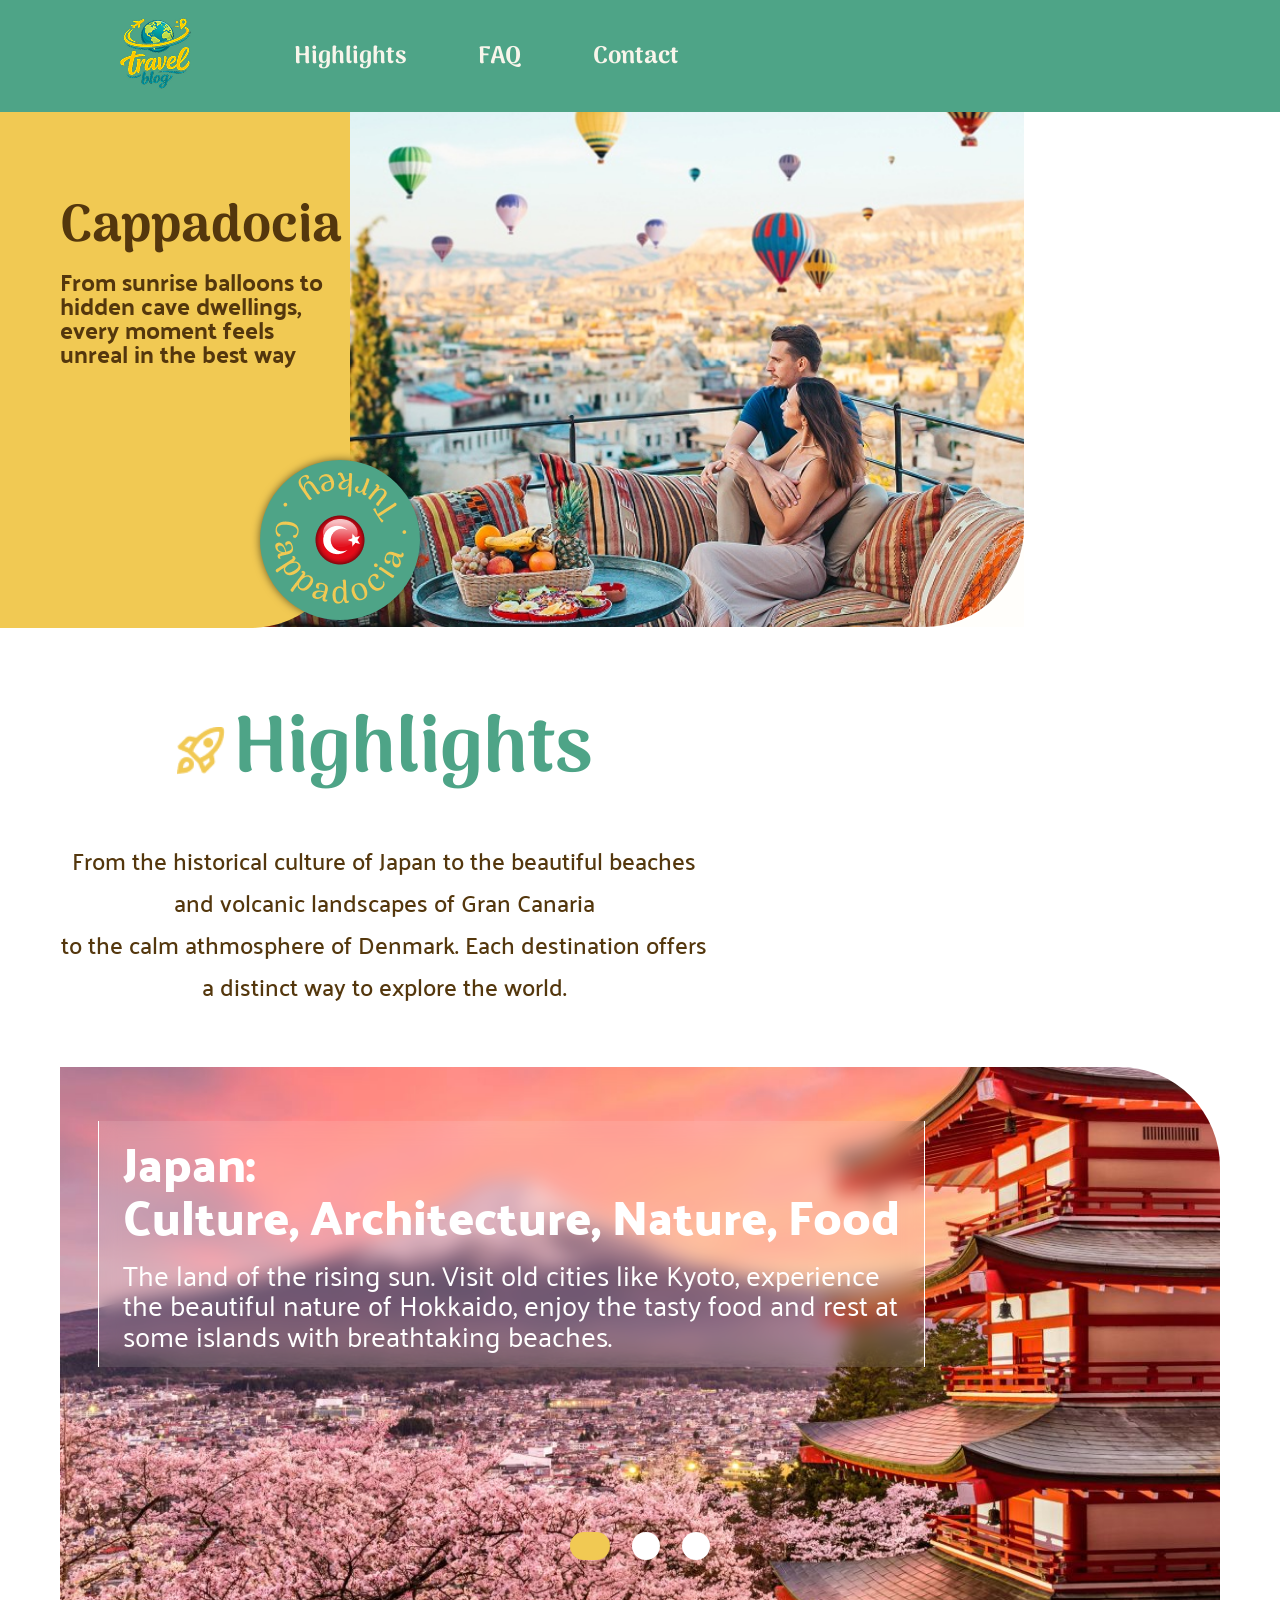
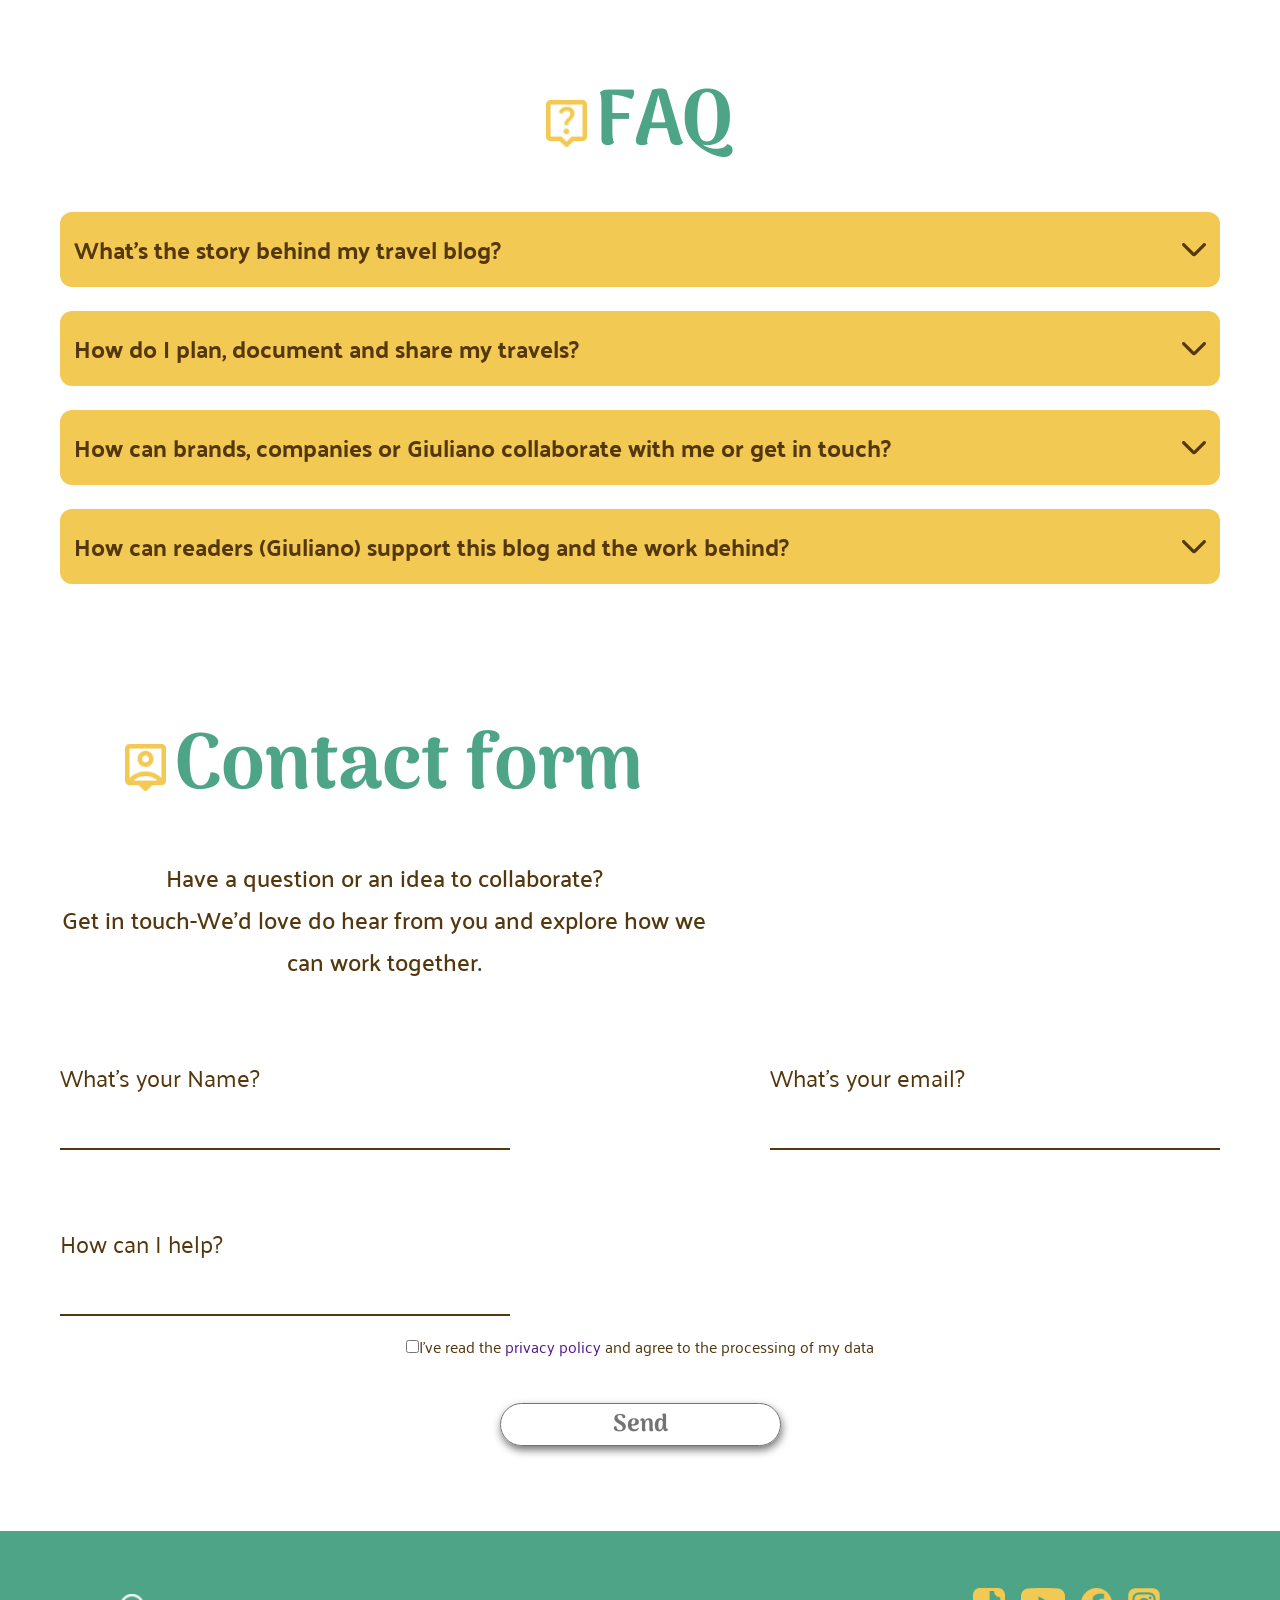
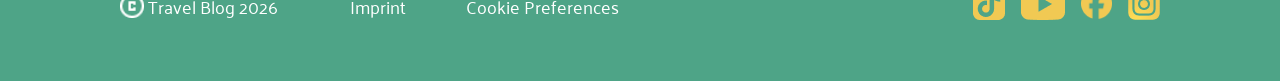
==== commit ae5aa344: "denmark photo added" ====
--- a/index.html
+++ b/index.html
@@ -80,7 +80,7 @@
 
                 <div class="slider_a_wrapper">
                     <a href="./japan.html">
-                        <img class="element_one" src="assets/images/japan-fuji.jpg" alt="">
+                        <img class="element_one" src="assets/images/japan-fuji.jpg" alt="japan">
                         <span class="slider-text">
                             <h3>Japan: <br> Culture, Architecture, Nature, Food</h3>
                             <p>The land of the rising sun. Visit old cities like Kyoto, experience <br>
@@ -89,7 +89,7 @@
                         </span>
                     </a>
                     <a href="./canaria.html">
-                        <img class="element_two" src="./assets/images/canaria-landscape.jpg" alt="">
+                        <img class="element_two" src="./assets/images/canaria-landscape.jpg" alt="cran canaria">
                         <span class="slider-text">
                             <h3>Gran Canaria: <br> Beaches, Volcanic Landspaces, Nature, Sun</h3>
                             <p>The island of eternal spring. Explore the golden dunes of Maspalomas, discover <br>
@@ -98,7 +98,7 @@
                         </span>
                     </a>
                     <a href="./denmark.html">
-                        <img class="element_three" src="assets/images/japan-kyoto.jpg" alt="">
+                        <img class="element_three" src="assets/images/denmark.jpg" alt="denmark">
                         <span class="slider-text">
                             <h3>Denmark: <br> Calm, Design, Coastline, History</h3>
                             <p>Scandinavia's relaxed atmosphere. Stroll through the colorful streets of Copenhagen, <br>
--- a/style.css
+++ b/style.css
@@ -141,8 +141,6 @@
     display: flex;
     width: 1440px;
     height: 515px;
-
-
 }
 
 .image-boarder {
@@ -802,13 +800,10 @@
 }
 
 
-@media (min-width: 1441px) {
-
-
-}
+@media (min-width: 1441px) {}
 
 @media screen and (min-width: 1024px) and (max-width:1440px) {
-.parent-cappadocia {
+    .parent-cappadocia {
         width: 1024px;
     }
 
@@ -948,7 +943,7 @@
     .contact-question {
         width: 392px;
     }
-    
+
 }
 
 @media screen and (min-width: 768px) and (max-width:1023px) {
@@ -1138,6 +1133,11 @@
         animation: none;
     }
 
+    .parent-cappadocia {
+        width: 100%;
+        object-fit: cover;
+    }
+
     .cappadocia-box {
         width: 100%;
         height: 195px;
@@ -1198,6 +1198,7 @@
     .highlight-section {
         padding-left: clamp(5px, calc(50% - 160px), 20px);
         padding-right: clamp(5px, calc(50% - 160px), 20px);
+        padding-bottom: 20px;
     }
 
     .highlight-header h2 {
@@ -1339,44 +1340,4 @@
         z-index: 1000;
         height: 88px;
     }
-}
-
-@media screen and (min-width: 500px) {
-    @keyframes background-flag {
-        0% {
-            opacity: 0;
-        }
-
-        40% {
-            opacity: 0;
-        }
-
-        50% {
-            opacity: 0;
-        }
-
-        60% {
-            opacity: 0;
-        }
-
-        100% {
-            opacity: 0;
-        }
-
-        0% {
-            left: 0px;
-            right: 0px;
-        }
-
-        60% {
-            left: 50px;
-            top: 200px;
-        }
-
-        100% {
-            left: 50px;
-            top: 50px;
-        }
-    }
-
 }
